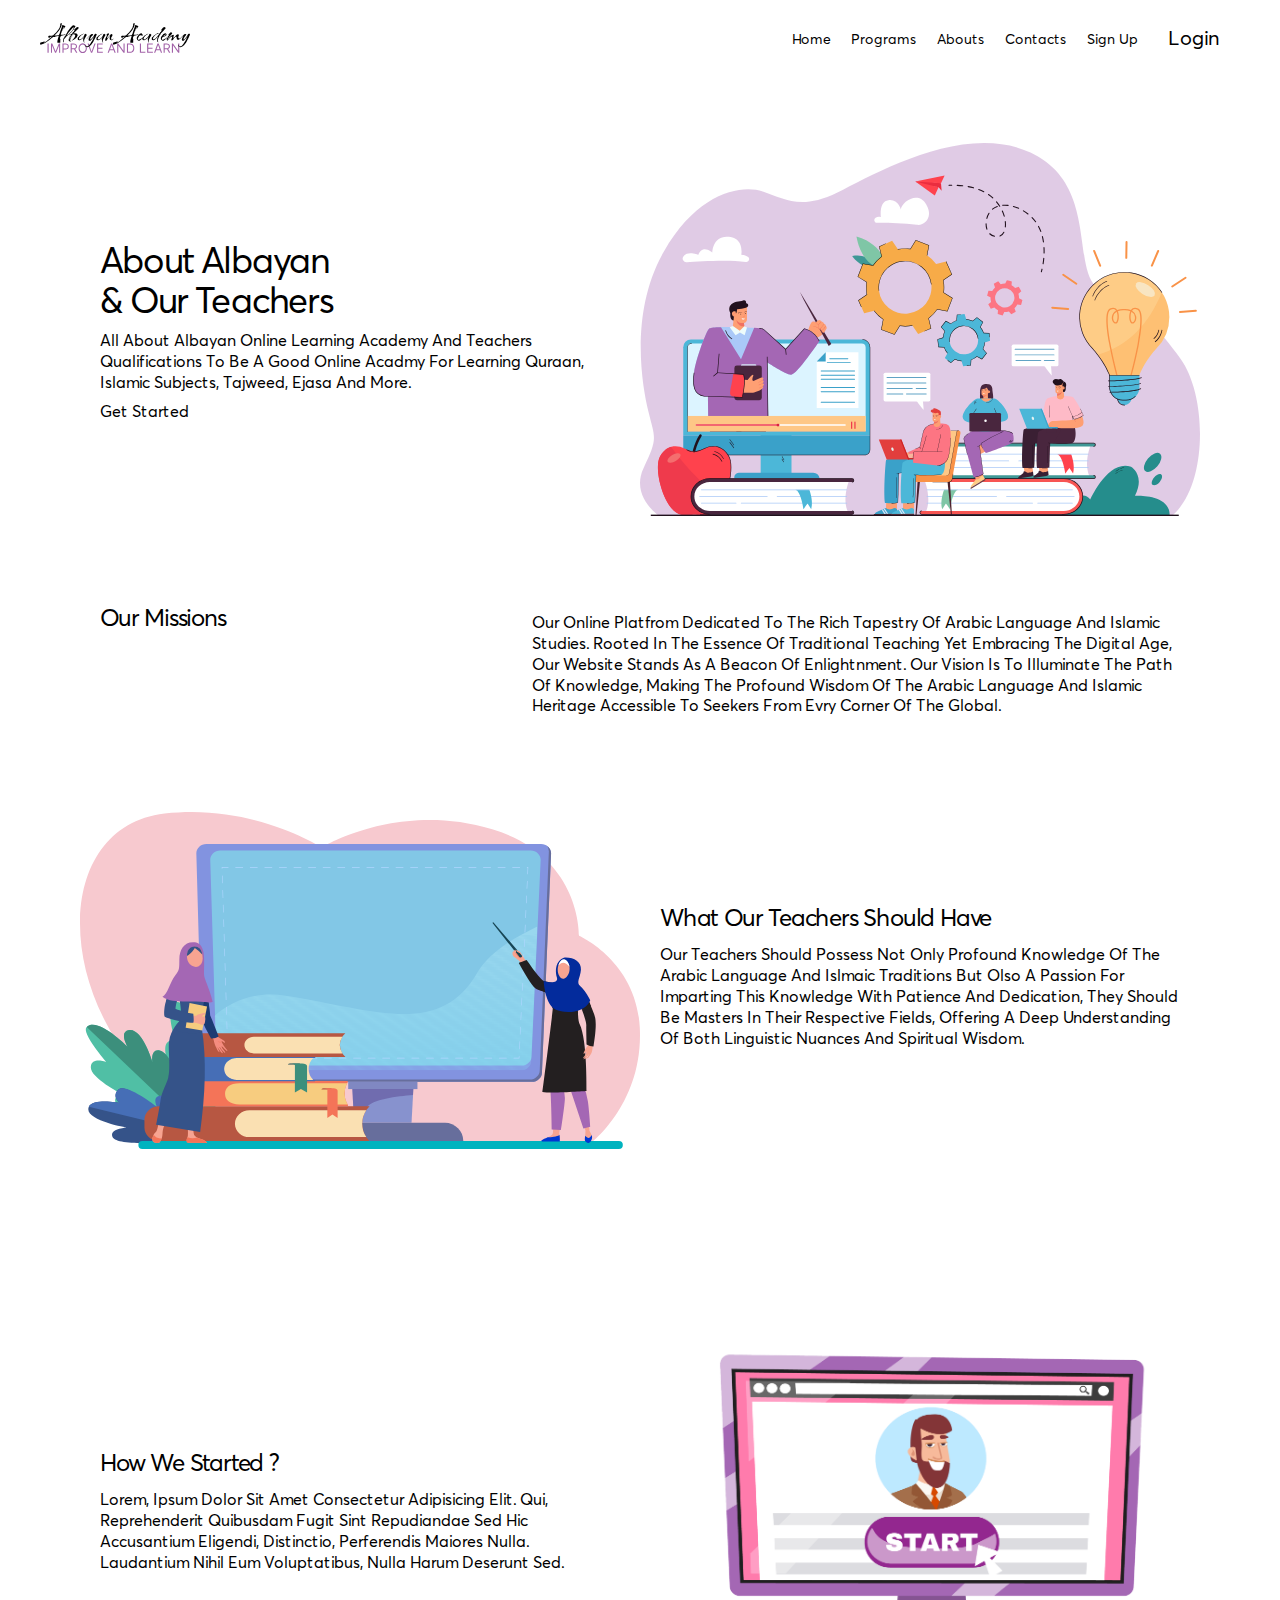
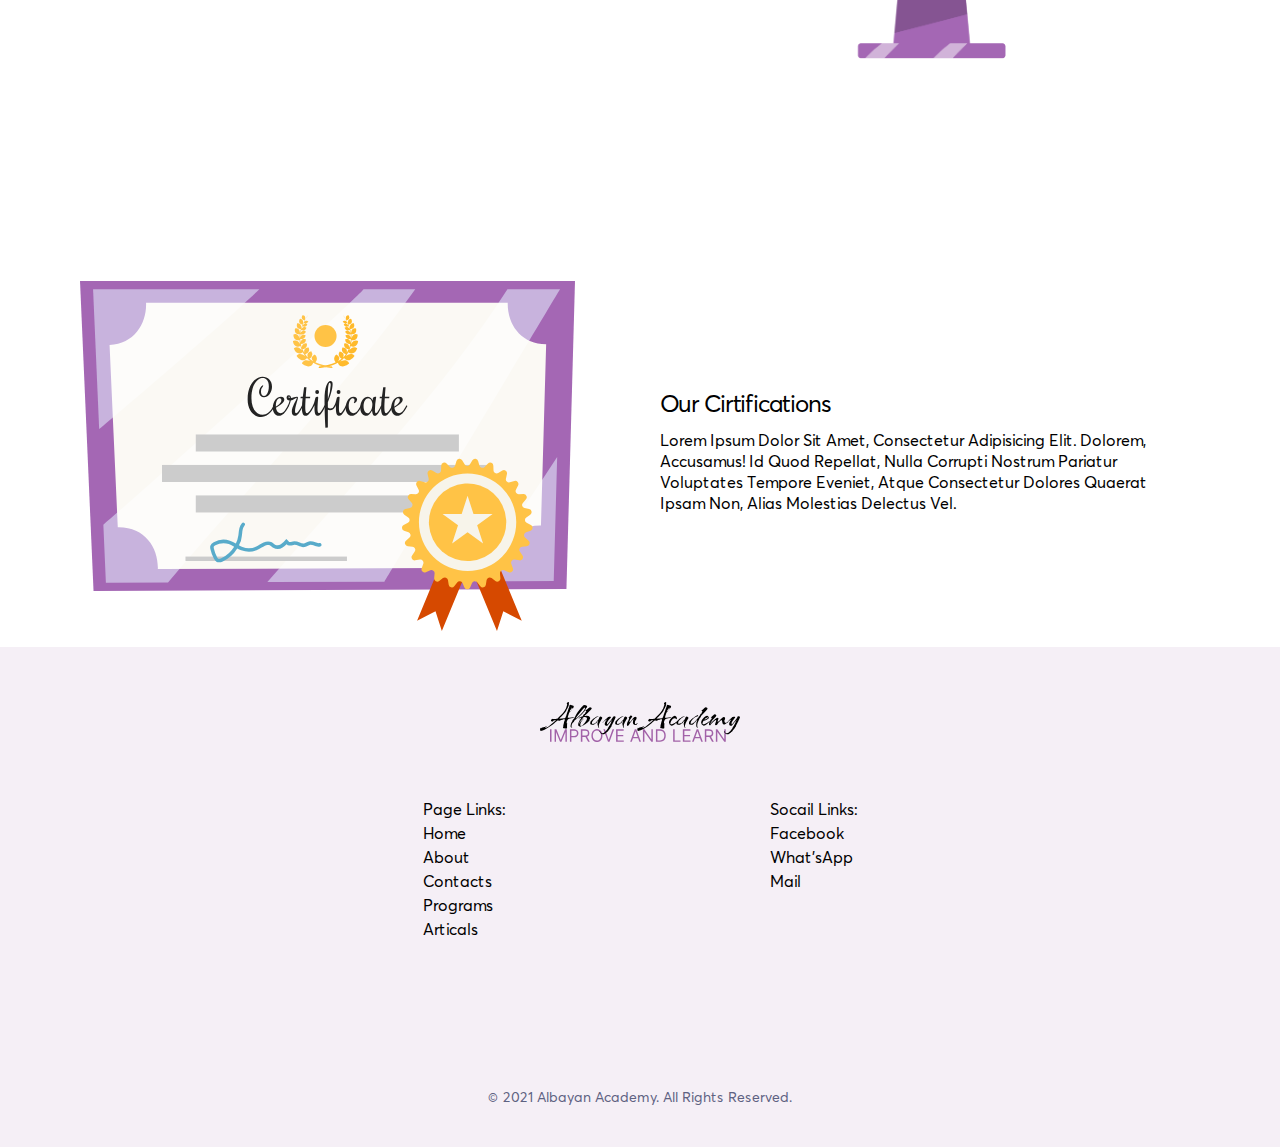
==== public/pages/about.html @ 6dbe08a5 "about page Done" ====
<!DOCTYPE html>
<html lang="en">
  <head>
    <meta charset="UTF-8" />
    <meta name="viewport" content="width=device-width, initial-scale=1.0" />
    <meta
      name="description"
      content="Albayan Academy Learning Quraan, Arabic, Tafser, Tajweed, Khatma and Ejaza"
    />
    <!-- styles -->
    <link rel="stylesheet" href="../styles/style.css" />
    <!-- styles -->
    <title>Albayan Academy | Home</title>
  </head>
  <body class="overflow-x-hidden">
    <!-- navbar -->
    <nav
      class="flex items-center justify-between px-[20px] xl:px-[40px] 2xl:px-[100px] max-h-[8.5vh] h-[8.5vh] w-full overflow-hidden"
    >
      <div class="bgeffect absolute top-0 left-0 h-screen w-full"></div>
      <a
        class="h-fit max-h-fit overflow-hidden flex justify-center items-center"
        href="./index.html"
      >
        <img
          height="100%"
          width="120px"
          class="h-[fit] w-[120px] lg:w-[150px]"
          src="../images/logo.svg"
          alt="logo"
        />
      </a>
      <ul
        class="links flex items-start justify-center flex-col pl-[20vw] fixed top-0 right-[-100%] h-screen w-full bg-white md:relative md:items-center md:flex-row md:pl-0 md:h-fit md:w-fit md:right-0"
      >
        <li class="inline-block">
          <a
            class="px-[10px] leading-8 text-xl md:text-sm md:leading-normal"
            href=" "
            >Home</a
          >
        </li>
        <li class="inline-block">
          <a
            class="px-[10px] leading-8 text-xl md:text-sm md:leading-normal"
            href="./programs./html"
            >Programs</a
          >
        </li>
        <li class="inline-block">
          <a
            class="px-[10px] leading-8 text-xl md:text-sm md:leading-normal"
            href="./about.html"
            >Abouts</a
          >
        </li>
        <li class="inline-block">
          <a
            class="px-[10px] leading-8 text-xl md:text-sm md:leading-normal"
            href="./contacts.html"
            >Contacts</a
          >
        </li>
        <li class="inline-block">
          <a
            class="px-[10px] leading-8 text-xl md:text-sm md:leading-normal"
            href="./createAccount.html"
            >Sign up</a
          >
        </li>
        <li class="mt-4 md:mt-0">
          <a
            class="py-[7px] px-[20px] text-xl md:text-sm-[var(--accent-color)] hover:text-white hover:bg-[var(--accent-color)] rounded-full transition"
            href="./login.html"
            >Login</a
          >
        </li>
      </ul>
      <div
        class="humberger h-[25px] w-[25px] select-none cursor-pointer flex items-center justify-center flex-col relative overflow-hidden before:h-[2px] before:w-[100%] before:bg-black after:h-[2px] after:w-[100%] after:bg-black before:my-[2px] after:my-[2px] md:hidden"
      ></div>
    </nav>
    <!-- navbar -->

    <!-- container -->
    <div
      class="container min-h-[calc(100vh-8.5vh)] px-[20px] xl:px-[40px] 2xl:px-[20px]"
    >
      <div
        class="section1 mt-[50px] h-fit w-full flex flex-wrap md:flex-row-reverse"
      >
        <div
          class="image h-fit w-full flex items-center justify-center md:justify-start my-4 md:w-[50%]"
        >
          <img
            height="auto"
            width="auto"
            src="../images/about.svg"
            alt="hero about"
          />
        </div>
        <div
          class="text flex items-start justify-center flex-col min-h-fit w-full py-[20px] md:p-[20px] md:w-[50%]"
        >
          <h1 class="text-[6vw] leading-none md:text-3xl xl:text-4xl">
            About Albayan <br />
            & Our Teachers
          </h1>
          <p
            class="py-[3vw] text-sm leading-[130%] md:text-md md:py-[10px] xl:text-[16px]"
          >
            All about Albayan Online Learning Academy and teachers
            qualifications to be a good online acadmy for learning Quraan,
            Islamic subjects, Tajweed, ejasa and more.
          </p>
          <a
            href="#"
            class=-[var(--accent-color)] py-[10px] px-[20px] text-[14px] rounded-full hover:text-white hover:bg-[var(--accent-color)] transition md:py-[10px] md:px-[20px] md:text-md"
            >Get started</a
          >
        </div>
      </div>
      <!-- section 1 -->

      <div
        class="section2 mt-[50px] h-fit w-full flex flex-wrap py-[20px] md:p-[20px] lg:grid lg:grid-cols-[40%,1fr]"
      >
        <h2 class="text-[4.5vw] leading-none md:text-xl xl:text-2xl">
          Our missions
        </h2>
        <p
          class="py-[3vw] text-sm leading-[130%] md:text-md md:py-[10px] xl:text-[16px]"
        >
          our online platfrom dedicated to the rich tapestry of Arabic language
          and Islamic studies. Rooted in the essence of traditional teaching yet
          embracing the digital age, our website stands as a beacon of
          enlightnment. Our vision is to illuminate the path of knowledge,
          making the profound wisdom of the Arabic language and Islamic heritage
          accessible to seekers from evry corner of the global.
        </p>
      </div>
      <!-- section2 -->

      <div
        class="section1 mt-[50px] h-fit w-full flex flex-wrap flex-col-reverse md:flex-row-reverse"
      >
        <div
          class="text flex items-start justify-center flex-col min-h-fit w-full py-[20px] md:p-[20px] md:w-[50%]"
        >
          <h1 class="text-[4.5vw] leading-none md:text-xl xl:text-2xl">
            What our teachers should have
          </h1>
          <p
            class="py-[3vw] text-sm leading-[130%] md:text-md md:py-[10px] xl:text-[16px]"
          >
            Our teachers should possess not only profound knowledge of the
            Arabic language and Islmaic traditions but olso a passion for
            imparting this knowledge with patience and dedication, They should
            be masters in their respective fields, offering a deep understanding
            of both linguistic nuances and spiritual wisdom.
          </p>
        </div>
        <div
          class="image h-fit w-full flex items-center justify-center md:justify-start my-4 md:w-[50%]"
        >
          <img
            height="auto"
            width="auto"
            src="../images/teachersboard.svg"
            alt="image"
          />
        </div>
      </div>
      <!-- section3 -->

      <div
        class="section1 mt-[50px] h-fit w-full flex flex-wrap md:flex-row-reverse"
      >
        <div
          class="image h-fit w-full flex items-center justify-center md:justify-start my-4 md:w-[50%]"
        >
          <img
            src="../images/started.svg"
            alt="image"
          />
        </div>
        <div
          class="text flex items-start justify-center flex-col min-h-fit w-full py-[20px] md:p-[20px] md:w-[50%]"
        >
          <h1 class="text-[4.5vw] leading-none md:text-xl xl:text-2xl">
            How we started ?
          </h1>
          <p
            class="py-[3vw] text-sm leading-[130%] md:text-md md:py-[10px] xl:text-[16px]"
          >
            Lorem, ipsum dolor sit amet consectetur adipisicing elit. Qui,
            reprehenderit quibusdam fugit sint repudiandae sed hic accusantium
            eligendi, distinctio, perferendis maiores nulla. Laudantium nihil
            eum voluptatibus, nulla harum deserunt sed.
          </p>
        </div>
      </div>
      <!-- section4 -->

      <div
        class="section1 mt-[50px] h-fit w-full flex flex-wrap flex-col-reverse md:flex-row-reverse"
      >
      <div
      class="text flex items-start justify-center flex-col min-h-fit w-full py-[20px] md:p-[20px] md:w-[50%]"
        >
          <h1 class="text-[4.5vw] leading-none md:text-xl xl:text-2xl">
            Our cirtifications
          </h1>
          <p
            class="py-[3vw] text-sm leading-[130%] md:text-md md:py-[10px] xl:text-[16px]"
          >
            Lorem ipsum dolor sit amet, consectetur adipisicing elit. Dolorem,
            accusamus! Id quod repellat, nulla corrupti nostrum pariatur
            voluptates tempore eveniet, atque consectetur dolores quaerat ipsam
            non, alias molestias delectus vel.
          </p>
        </div>
        <div
          class="image h-fit w-full flex items-center justify-center md:justify-start my-4 md:w-[50%]"
        >
          <img
            height="auto"
            width="auto"
            src="../images/certificate.svg"
            alt="hero about"
          />
        </div>
      </div>
      <!-- sec 6 -->
    </div>

    <footer class="footer w-full h-[500px] bg-[#f5eff6]">
      <div
        class="image h-[150px] flex items-center justify-center w-[200px] mx-[auto]"
      >
        <img height="150px" width="auto" src="../images/logo.svg" alt="logo" />
      </div>
      <div class="content h-[250px] flex">
        <ul>
          <li>Page links:</li>
          <li>Home</li>
          <li>About</li>
          <li>contacts</li>
          <li>programs</li>
          <li>Articals</li>
        </ul>
        <ul>
          <li>socail links:</li>
          <li>facebook</li>
          <li>What'sApp</li>
          <li>Mail</li>
        </ul>
      </div>
      <p
        class="text-[#5e6282] text-sm h-[100px] w-full flex items-center justify-center"
      >
        &copy; 2021 Albayan Academy. All rights reserved.
      </p>
    </footer>
    <!-- container -->

    <!-- script -->
    <script src="../js/main.js"></script>
    <!-- script -->
  </body>
</html>
---- public/styles/style.css ----
@font-face{
  font-family: "AvertaCY";

  src: url(../fonts/AvertaRegular.ttf)
}

*, ::before, ::after{
  --tw-border-spacing-x: 0;
  --tw-border-spacing-y: 0;
  --tw-translate-x: 0;
  --tw-translate-y: 0;
  --tw-rotate: 0;
  --tw-skew-x: 0;
  --tw-skew-y: 0;
  --tw-scale-x: 1;
  --tw-scale-y: 1;
  --tw-pan-x:  ;
  --tw-pan-y:  ;
  --tw-pinch-zoom:  ;
  --tw-scroll-snap-strictness: proximity;
  --tw-gradient-from-position:  ;
  --tw-gradient-via-position:  ;
  --tw-gradient-to-position:  ;
  --tw-ordinal:  ;
  --tw-slashed-zero:  ;
  --tw-numeric-figure:  ;
  --tw-numeric-spacing:  ;
  --tw-numeric-fraction:  ;
  --tw-ring-inset:  ;
  --tw-ring-offset-width: 0px;
  --tw-ring-offset-color: #fff;
  --tw-ring-color: rgb(59 130 246 / 0.5);
  --tw-ring-offset-shadow: 0 0 #0000;
  --tw-ring-shadow: 0 0 #0000;
  --tw-shadow: 0 0 #0000;
  --tw-shadow-colored: 0 0 #0000;
  --tw-blur:  ;
  --tw-brightness:  ;
  --tw-contrast:  ;
  --tw-grayscale:  ;
  --tw-hue-rotate:  ;
  --tw-invert:  ;
  --tw-saturate:  ;
  --tw-sepia:  ;
  --tw-drop-shadow:  ;
  --tw-backdrop-blur:  ;
  --tw-backdrop-brightness:  ;
  --tw-backdrop-contrast:  ;
  --tw-backdrop-grayscale:  ;
  --tw-backdrop-hue-rotate:  ;
  --tw-backdrop-invert:  ;
  --tw-backdrop-opacity:  ;
  --tw-backdrop-saturate:  ;
  --tw-backdrop-sepia:  ;
  --tw-contain-size:  ;
  --tw-contain-layout:  ;
  --tw-contain-paint:  ;
  --tw-contain-style:  
}

::backdrop{
  --tw-border-spacing-x: 0;
  --tw-border-spacing-y: 0;
  --tw-translate-x: 0;
  --tw-translate-y: 0;
  --tw-rotate: 0;
  --tw-skew-x: 0;
  --tw-skew-y: 0;
  --tw-scale-x: 1;
  --tw-scale-y: 1;
  --tw-pan-x:  ;
  --tw-pan-y:  ;
  --tw-pinch-zoom:  ;
  --tw-scroll-snap-strictness: proximity;
  --tw-gradient-from-position:  ;
  --tw-gradient-via-position:  ;
  --tw-gradient-to-position:  ;
  --tw-ordinal:  ;
  --tw-slashed-zero:  ;
  --tw-numeric-figure:  ;
  --tw-numeric-spacing:  ;
  --tw-numeric-fraction:  ;
  --tw-ring-inset:  ;
  --tw-ring-offset-width: 0px;
  --tw-ring-offset-color: #fff;
  --tw-ring-color: rgb(59 130 246 / 0.5);
  --tw-ring-offset-shadow: 0 0 #0000;
  --tw-ring-shadow: 0 0 #0000;
  --tw-shadow: 0 0 #0000;
  --tw-shadow-colored: 0 0 #0000;
  --tw-blur:  ;
  --tw-brightness:  ;
  --tw-contrast:  ;
  --tw-grayscale:  ;
  --tw-hue-rotate:  ;
  --tw-invert:  ;
  --tw-saturate:  ;
  --tw-sepia:  ;
  --tw-drop-shadow:  ;
  --tw-backdrop-blur:  ;
  --tw-backdrop-brightness:  ;
  --tw-backdrop-contrast:  ;
  --tw-backdrop-grayscale:  ;
  --tw-backdrop-hue-rotate:  ;
  --tw-backdrop-invert:  ;
  --tw-backdrop-opacity:  ;
  --tw-backdrop-saturate:  ;
  --tw-backdrop-sepia:  ;
  --tw-contain-size:  ;
  --tw-contain-layout:  ;
  --tw-contain-paint:  ;
  --tw-contain-style:  
}

/*
! tailwindcss v3.4.17 | MIT License | https://tailwindcss.com
*/

/*
1. Prevent padding and border from affecting element width. (https://github.com/mozdevs/cssremedy/issues/4)
2. Allow adding a border to an element by just adding a border-width. (https://github.com/tailwindcss/tailwindcss/pull/116)
*/

*,
::before,
::after {
  box-sizing: border-box;
  /* 1 */
  border-width: 0;
  /* 2 */
  border-style: solid;
  /* 2 */
  border-color: #e5e7eb;
  /* 2 */
}

::before,
::after {
  --tw-content: '';
}

/*
1. Use a consistent sensible line-height in all browsers.
2. Prevent adjustments of font size after orientation changes in iOS.
3. Use a more readable tab size.
4. Use the user's configured `sans` font-family by default.
5. Use the user's configured `sans` font-feature-settings by default.
6. Use the user's configured `sans` font-variation-settings by default.
7. Disable tap highlights on iOS
*/

html,
:host {
  line-height: 1.5;
  /* 1 */
  -webkit-text-size-adjust: 100%;
  /* 2 */
  -moz-tab-size: 4;
  /* 3 */
  -o-tab-size: 4;
     tab-size: 4;
  /* 3 */
  font-family: ui-sans-serif, system-ui, sans-serif, "Apple Color Emoji", "Segoe UI Emoji", "Segoe UI Symbol", "Noto Color Emoji";
  /* 4 */
  font-feature-settings: normal;
  /* 5 */
  font-variation-settings: normal;
  /* 6 */
  -webkit-tap-highlight-color: transparent;
  /* 7 */
}

/*
1. Remove the margin in all browsers.
2. Inherit line-height from `html` so users can set them as a class directly on the `html` element.
*/

body {
  margin: 0;
  /* 1 */
  line-height: inherit;
  /* 2 */
}

/*
1. Add the correct height in Firefox.
2. Correct the inheritance of border color in Firefox. (https://bugzilla.mozilla.org/show_bug.cgi?id=190655)
3. Ensure horizontal rules are visible by default.
*/

hr {
  height: 0;
  /* 1 */
  color: inherit;
  /* 2 */
  border-top-width: 1px;
  /* 3 */
}

/*
Add the correct text decoration in Chrome, Edge, and Safari.
*/

abbr:where([title]) {
  -webkit-text-decoration: underline dotted;
          text-decoration: underline dotted;
}

/*
Remove the default font size and weight for headings.
*/

h1,
h2,
h3,
h4,
h5,
h6 {
  font-size: inherit;
  font-weight: inherit;
}

/*
Reset links to optimize for opt-in styling instead of opt-out.
*/

a {
  color: inherit;
  text-decoration: inherit;
}

/*
Add the correct font weight in Edge and Safari.
*/

b,
strong {
  font-weight: bolder;
}

/*
1. Use the user's configured `mono` font-family by default.
2. Use the user's configured `mono` font-feature-settings by default.
3. Use the user's configured `mono` font-variation-settings by default.
4. Correct the odd `em` font sizing in all browsers.
*/

code,
kbd,
samp,
pre {
  font-family: ui-monospace, SFMono-Regular, Menlo, Monaco, Consolas, "Liberation Mono", "Courier New", monospace;
  /* 1 */
  font-feature-settings: normal;
  /* 2 */
  font-variation-settings: normal;
  /* 3 */
  font-size: 1em;
  /* 4 */
}

/*
Add the correct font size in all browsers.
*/

small {
  font-size: 80%;
}

/*
Prevent `sub` and `sup` elements from affecting the line height in all browsers.
*/

sub,
sup {
  font-size: 75%;
  line-height: 0;
  position: relative;
  vertical-align: baseline;
}

sub {
  bottom: -0.25em;
}

sup {
  top: -0.5em;
}

/*
1. Remove text indentation from table contents in Chrome and Safari. (https://bugs.chromium.org/p/chromium/issues/detail?id=999088, https://bugs.webkit.org/show_bug.cgi?id=201297)
2. Correct table border color inheritance in all Chrome and Safari. (https://bugs.chromium.org/p/chromium/issues/detail?id=935729, https://bugs.webkit.org/show_bug.cgi?id=195016)
3. Remove gaps between table borders by default.
*/

table {
  text-indent: 0;
  /* 1 */
  border-color: inherit;
  /* 2 */
  border-collapse: collapse;
  /* 3 */
}

/*
1. Change the font styles in all browsers.
2. Remove the margin in Firefox and Safari.
3. Remove default padding in all browsers.
*/

button,
input,
optgroup,
select,
textarea {
  font-family: inherit;
  /* 1 */
  font-feature-settings: inherit;
  /* 1 */
  font-variation-settings: inherit;
  /* 1 */
  font-size: 100%;
  /* 1 */
  font-weight: inherit;
  /* 1 */
  line-height: inherit;
  /* 1 */
  letter-spacing: inherit;
  /* 1 */
  color: inherit;
  /* 1 */
  margin: 0;
  /* 2 */
  padding: 0;
  /* 3 */
}

/*
Remove the inheritance of text transform in Edge and Firefox.
*/

button,
select {
  text-transform: none;
}

/*
1. Correct the inability to style clickable types in iOS and Safari.
2. Remove default button styles.
*/

button,
input:where([type='button']),
input:where([type='reset']),
input:where([type='submit']) {
  -webkit-appearance: button;
  /* 1 */
  background-color: transparent;
  /* 2 */
  background-image: none;
  /* 2 */
}

/*
Use the modern Firefox focus style for all focusable elements.
*/

:-moz-focusring {
  outline: auto;
}

/*
Remove the additional `:invalid` styles in Firefox. (https://github.com/mozilla/gecko-dev/blob/2f9eacd9d3d995c937b4251a5557d95d494c9be1/layout/style/res/forms.css#L728-L737)
*/

:-moz-ui-invalid {
  box-shadow: none;
}

/*
Add the correct vertical alignment in Chrome and Firefox.
*/

progress {
  vertical-align: baseline;
}

/*
Correct the cursor style of increment and decrement buttons in Safari.
*/

::-webkit-inner-spin-button,
::-webkit-outer-spin-button {
  height: auto;
}

/*
1. Correct the odd appearance in Chrome and Safari.
2. Correct the outline style in Safari.
*/

[type='search'] {
  -webkit-appearance: textfield;
  /* 1 */
  outline-offset: -2px;
  /* 2 */
}

/*
Remove the inner padding in Chrome and Safari on macOS.
*/

::-webkit-search-decoration {
  -webkit-appearance: none;
}

/*
1. Correct the inability to style clickable types in iOS and Safari.
2. Change font properties to `inherit` in Safari.
*/

::-webkit-file-upload-button {
  -webkit-appearance: button;
  /* 1 */
  font: inherit;
  /* 2 */
}

/*
Add the correct display in Chrome and Safari.
*/

summary {
  display: list-item;
}

/*
Removes the default spacing and border for appropriate elements.
*/

blockquote,
dl,
dd,
h1,
h2,
h3,
h4,
h5,
h6,
hr,
figure,
p,
pre {
  margin: 0;
}

fieldset {
  margin: 0;
  padding: 0;
}

legend {
  padding: 0;
}

ol,
ul,
menu {
  list-style: none;
  margin: 0;
  padding: 0;
}

/*
Reset default styling for dialogs.
*/

dialog {
  padding: 0;
}

/*
Prevent resizing textareas horizontally by default.
*/

textarea {
  resize: vertical;
}

/*
1. Reset the default placeholder opacity in Firefox. (https://github.com/tailwindlabs/tailwindcss/issues/3300)
2. Set the default placeholder color to the user's configured gray 400 color.
*/

input::-moz-placeholder, textarea::-moz-placeholder {
  opacity: 1;
  /* 1 */
  color: #9ca3af;
  /* 2 */
}

input::placeholder,
textarea::placeholder {
  opacity: 1;
  /* 1 */
  color: #9ca3af;
  /* 2 */
}

/*
Set the default cursor for buttons.
*/

button,
[role="button"] {
  cursor: pointer;
}

/*
Make sure disabled buttons don't get the pointer cursor.
*/

:disabled {
  cursor: default;
}

/*
1. Make replaced elements `display: block` by default. (https://github.com/mozdevs/cssremedy/issues/14)
2. Add `vertical-align: middle` to align replaced elements more sensibly by default. (https://github.com/jensimmons/cssremedy/issues/14#issuecomment-634934210)
   This can trigger a poorly considered lint error in some tools but is included by design.
*/

img,
svg,
video,
canvas,
audio,
iframe,
embed,
object {
  display: block;
  /* 1 */
  vertical-align: middle;
  /* 2 */
}

/*
Constrain images and videos to the parent width and preserve their intrinsic aspect ratio. (https://github.com/mozdevs/cssremedy/issues/14)
*/

img,
video {
  max-width: 100%;
  height: auto;
}

/* Make elements with the HTML hidden attribute stay hidden by default */

[hidden]:where(:not([hidden="until-found"])) {
  display: none;
}

.container{
  width: 100%;
  margin-right: auto;
  margin-left: auto;
  padding-right: 20px;
  padding-left: 20px
}

@media (min-width: 100%){
  .container{
    max-width: 100%
  }
}

@media (min-width: 640px){
  .container{
    max-width: 640px
  }
}

@media (min-width: 768px){
  .container{
    max-width: 768px
  }
}

@media (min-width: 1024px){
  .container{
    max-width: 1024px
  }
}

@media (min-width: 1200px){
  .container{
    max-width: 1200px
  }
}

@media (min-width: 1300px){
  .container{
    max-width: 1300px
  }
}

.fixed{
  position: fixed
}

.absolute{
  position: absolute
}

.relative{
  position: relative
}

.left-0{
  left: 0px
}

.right-\[-100\%\]{
  right: -100%
}

.right-\[5px\]{
  right: 5px
}

.top-0{
  top: 0px
}

.z-10{
  z-index: 10
}

.m-\[10px\]{
  margin: 10px
}

.mx-\[auto\]{
  margin-left: auto;
  margin-right: auto
}

.my-4{
  margin-top: 1rem;
  margin-bottom: 1rem
}

.my-\[10px\]{
  margin-top: 10px;
  margin-bottom: 10px
}

.my-\[50px\]{
  margin-top: 50px;
  margin-bottom: 50px
}

.mt-4{
  margin-top: 1rem
}

.mt-\[50px\]{
  margin-top: 50px
}

.inline-block{
  display: inline-block
}

.flex{
  display: flex
}

.grid{
  display: grid
}

.h-\[100px\]{
  height: 100px
}

.h-\[150px\]{
  height: 150px
}

.h-\[180px\]{
  height: 180px
}

.h-\[250px\]{
  height: 250px
}

.h-\[25px\]{
  height: 25px
}

.h-\[300px\]{
  height: 300px
}

.h-\[35px\]{
  height: 35px
}

.h-\[400px\]{
  height: 400px
}

.h-\[40px\]{
  height: 40px
}

.h-\[500px\]{
  height: 500px
}

.h-\[70px\]{
  height: 70px
}

.h-\[8\.5vh\]{
  height: 8.5vh
}

.h-\[80px\]{
  height: 80px
}

.h-\[fit\]{
  height: fit
}

.h-fit{
  height: -moz-fit-content;
  height: fit-content
}

.h-full{
  height: 100%
}

.h-screen{
  height: 100vh
}

.max-h-\[8\.5vh\]{
  max-height: 8.5vh
}

.max-h-fit{
  max-height: -moz-fit-content;
  max-height: fit-content
}

.min-h-\[260px\]{
  min-height: 260px
}

.min-h-\[70px\]{
  min-height: 70px
}

.min-h-\[calc\(100vh-8\.5vh\)\]{
  min-height: calc(100vh - 8.5vh)
}

.min-h-fit{
  min-height: -moz-fit-content;
  min-height: fit-content
}

.w-\[120px\]{
  width: 120px
}

.w-\[200px\]{
  width: 200px
}

.w-\[250px\]{
  width: 250px
}

.w-\[25px\]{
  width: 25px
}

.w-full{
  width: 100%
}

.cursor-pointer{
  cursor: pointer
}

.select-none{
  -webkit-user-select: none;
     -moz-user-select: none;
          user-select: none
}

.grid-cols-\[1fr\]{
  grid-template-columns: 1fr
}

.flex-col{
  flex-direction: column
}

.flex-col-reverse{
  flex-direction: column-reverse
}

.flex-wrap{
  flex-wrap: wrap
}

.items-start{
  align-items: flex-start
}

.items-center{
  align-items: center
}

.justify-start{
  justify-content: flex-start
}

.justify-center{
  justify-content: center
}

.justify-between{
  justify-content: space-between
}

.gap-\[10px\]{
  gap: 10px
}

.overflow-hidden{
  overflow: hidden
}

.overflow-x-hidden{
  overflow-x: hidden
}

.rounded-2xl{
  border-radius: 1rem
}

.rounded-full{
  border-radius: 9999px
}

.rounded-lg{
  border-radius: 0.5rem
}

.rounded-md{
  border-radius: 0.375rem
}

.rounded-tl-\[100px\]{
  border-top-left-radius: 100px
}

.border{
  border-width: 1px
}

.border-0{
  border-width: 0px
}

.border-b-\[1px\]{
  border-bottom-width: 1px
}

.border-\[\#5e6282\]{
  --tw-border-opacity: 1;
  border-color: rgb(94 98 130 / var(--tw-border-opacity, 1))
}

.border-\[var\(--accent-color\)\]{
  border-color: var(--accent-color)
}

.border-b-\[\#5e6282\]{
  --tw-border-opacity: 1;
  border-bottom-color: rgb(94 98 130 / var(--tw-border-opacity, 1))
}

.bg-\[\#5e6282\]{
  --tw-bg-opacity: 1;
  background-color: rgb(94 98 130 / var(--tw-bg-opacity, 1))
}

.bg-\[\#f5eff6\]{
  --tw-bg-opacity: 1;
  background-color: rgb(245 239 246 / var(--tw-bg-opacity, 1))
}

.bg-transparent{
  background-color: transparent
}

.bg-white{
  --tw-bg-opacity: 1;
  background-color: rgb(255 255 255 / var(--tw-bg-opacity, 1))
}

.object-cover{
  -o-object-fit: cover;
     object-fit: cover
}

.object-top{
  -o-object-position: top;
     object-position: top
}

.p-\[10px\]{
  padding: 10px
}

.px-\[10px\]{
  padding-left: 10px;
  padding-right: 10px
}

.px-\[20px\]{
  padding-left: 20px;
  padding-right: 20px
}

.py-\[10px\]{
  padding-top: 10px;
  padding-bottom: 10px
}

.py-\[20px\]{
  padding-top: 20px;
  padding-bottom: 20px
}

.py-\[2px\]{
  padding-top: 2px;
  padding-bottom: 2px
}

.py-\[3vw\]{
  padding-top: 3vw;
  padding-bottom: 3vw
}

.py-\[50px\]{
  padding-top: 50px;
  padding-bottom: 50px
}

.py-\[7px\]{
  padding-top: 7px;
  padding-bottom: 7px
}

.pb-\[5px\]{
  padding-bottom: 5px
}

.pl-\[20vw\]{
  padding-left: 20vw
}

.text-center{
  text-align: center
}

.text-\[14px\]{
  font-size: 14px
}

.text-\[4\.5vw\]{
  font-size: 4.5vw
}

.text-\[6vw\]{
  font-size: 6vw
}

.text-sm{
  font-size: 0.875rem;
  line-height: 1.25rem
}

.text-xl{
  font-size: 1.25rem;
  line-height: 1.75rem
}

.lowercase{
  text-transform: lowercase
}

.capitalize{
  text-transform: capitalize
}

.leading-8{
  line-height: 2rem
}

.leading-\[130\%\]{
  line-height: 130%
}

.leading-none{
  line-height: 1
}

.text-\[\#5e6282\]{
  --tw-text-opacity: 1;
  color: rgb(94 98 130 / var(--tw-text-opacity, 1))
}

.text-white{
  --tw-text-opacity: 1;
  color: rgb(255 255 255 / var(--tw-text-opacity, 1))
}

.shadow-lg{
  --tw-shadow: 0 10px 15px -3px rgb(0 0 0 / 0.1), 0 4px 6px -4px rgb(0 0 0 / 0.1);
  --tw-shadow-colored: 0 10px 15px -3px var(--tw-shadow-color), 0 4px 6px -4px var(--tw-shadow-color);
  box-shadow: var(--tw-ring-offset-shadow, 0 0 #0000), var(--tw-ring-shadow, 0 0 #0000), var(--tw-shadow)
}

.outline-none{
  outline: 2px solid transparent;
  outline-offset: 2px
}

.transition{
  transition-property: color, background-color, border-color, text-decoration-color, fill, stroke, opacity, box-shadow, transform, filter, -webkit-backdrop-filter;
  transition-property: color, background-color, border-color, text-decoration-color, fill, stroke, opacity, box-shadow, transform, filter, backdrop-filter;
  transition-property: color, background-color, border-color, text-decoration-color, fill, stroke, opacity, box-shadow, transform, filter, backdrop-filter, -webkit-backdrop-filter;
  transition-timing-function: cubic-bezier(0.4, 0, 0.2, 1);
  transition-duration: 150ms
}

/* base */

* {
  padding: 0;
  margin: 0;
  box-sizing: border-box;
  list-style: none;
  text-decoration: none;
  text-transform: capitalize;
  font-family: "AvertaCY";
}

:root {
  --background-color: #ffffff;
  --text-color: #000000;
  --accent-color: #a262a8;
}

h1,
h2,
h3,
h4,
h5,
h6,
p,
b,
a {
  width: -moz-fit-content;
  width: fit-content;
  height: -moz-fit-content;
  height: fit-content;
  letter-spacing: -0.05em;
  line-height: 100%;
}

p,
b,
a {
  letter-spacing: 0em;
}

/* base */

.humberger::before,
.humberger::after {
  transition: 0.5s ease;
}

.humberger.active::before,
.humberger.active::after {
  margin: 0;
  position: absolute;
  rotate: 45deg;
  transition: 0.5s ease;
}

.humberger.active::after {
  rotate: -45deg;
}

.links {
  transition: 1s cubic-bezier(0.075, 0.82, 0.165, 1);
}

.links.active {
  right: 0;
  transition: 1s cubic-bezier(0.075, 0.82, 0.165, 1);
}

.bgeffect {
  pointer-events: none;
  background: #0000;
  transition: 1s right cubic-bezier(0.075, 0.82, 0.165, 1);
}

.bgeffect.active {
  pointer-events: unset;
  background: #00000041;
  transition: 1s right cubic-bezier(0.075, 0.82, 0.165, 1);
}

.section6 .content{
  position: relative;
}

.section6 .content::before{
  content: url("../images/before&after.svg");
  position: absolute;
  top: -100px;
  right: 50px;
  height: 100px;
  width: auto;
  opacity: 0.2;
}

.section6 .content::after{
  content: url("../images/before&after.svg");
  position: absolute;
  bottom: -100px;
  left: 50px;
  height: 100px;
  width: auto;
  transform: rotateZ(180deg);
  opacity: 0.2;
}

footer .content{
  margin: 0 auto;
}

footer .content ul{
  margin: 0 auto;
}

@media screen and (min-width: 532px) {
  footer .content{
    width: 700px;
  }
}

@media screen and (min-width: 768px) {
  .bgeffect.active {
    pointer-events: none;
    background: #0000;
    transition: 1s right cubic-bezier(0.075, 0.82, 0.165, 1);
  }
}

.before\:my-\[2px\]::before{
  content: var(--tw-content);
  margin-top: 2px;
  margin-bottom: 2px
}

.before\:hidden::before{
  content: var(--tw-content);
  display: none
}

.before\:h-\[2px\]::before{
  content: var(--tw-content);
  height: 2px
}

.before\:w-\[100\%\]::before{
  content: var(--tw-content);
  width: 100%
}

.before\:bg-black::before{
  content: var(--tw-content);
  --tw-bg-opacity: 1;
  background-color: rgb(0 0 0 / var(--tw-bg-opacity, 1))
}

.after\:my-\[2px\]::after{
  content: var(--tw-content);
  margin-top: 2px;
  margin-bottom: 2px
}

.after\:hidden::after{
  content: var(--tw-content);
  display: none
}

.after\:h-\[2px\]::after{
  content: var(--tw-content);
  height: 2px
}

.after\:w-\[100\%\]::after{
  content: var(--tw-content);
  width: 100%
}

.after\:bg-black::after{
  content: var(--tw-content);
  --tw-bg-opacity: 1;
  background-color: rgb(0 0 0 / var(--tw-bg-opacity, 1))
}

.hover\:bg-\[var\(--accent-color\)\]:hover{
  background-color: var(--accent-color)
}

.hover\:text-white:hover{
  --tw-text-opacity: 1;
  color: rgb(255 255 255 / var(--tw-text-opacity, 1))
}

@media (min-width: 640px){
  .sm\:right-0{
    right: 0px
  }

  .sm\:grid{
    display: grid
  }

  .sm\:h-\[500px\]{
    height: 500px
  }

  .sm\:h-full{
    height: 100%
  }

  .sm\:min-h-\[180px\]{
    min-height: 180px
  }

  .sm\:w-\[300px\]{
    width: 300px
  }

  .sm\:w-\[540px\]{
    width: 540px
  }

  .sm\:grid-cols-\[140px\2c 1fr\]{
    grid-template-columns: 140px 1fr
  }

  .sm\:grid-cols-\[1fr\2c 1fr\]{
    grid-template-columns: 1fr 1fr
  }

  .sm\:justify-start{
    justify-content: flex-start
  }

  .sm\:bg-\[\#f5eff6\]{
    --tw-bg-opacity: 1;
    background-color: rgb(245 239 246 / var(--tw-bg-opacity, 1))
  }

  .sm\:p-\[20px\]{
    padding: 20px
  }

  .sm\:px-0{
    padding-left: 0px;
    padding-right: 0px
  }

  .sm\:py-\[10px\]{
    padding-top: 10px;
    padding-bottom: 10px
  }

  .sm\:before\:flex::before{
    content: var(--tw-content);
    display: flex
  }

  .sm\:after\:flex::after{
    content: var(--tw-content);
    display: flex
  }
}

@media (min-width: 768px){
  .md\:relative{
    position: relative
  }

  .md\:right-0{
    right: 0px
  }

  .md\:mt-0{
    margin-top: 0px
  }

  .md\:hidden{
    display: none
  }

  .md\:h-\[70px\]{
    height: 70px
  }

  .md\:h-fit{
    height: -moz-fit-content;
    height: fit-content
  }

  .md\:w-\[40\%\]{
    width: 40%
  }

  .md\:w-\[60\%\]{
    width: 60%
  }

  .md\:w-\[600px\]{
    width: 600px
  }

  .md\:w-\[70px\]{
    width: 70px
  }

  .md\:w-fit{
    width: -moz-fit-content;
    width: fit-content
  }

  .md\:w-\[50\%\]{
    width: 50%
  }

  .md\:flex-row{
    flex-direction: row
  }

  .md\:flex-row-reverse{
    flex-direction: row-reverse
  }

  .md\:items-center{
    align-items: center
  }

  .md\:justify-start{
    justify-content: flex-start
  }

  .md\:p-\[20px\]{
    padding: 20px
  }

  .md\:px-\[20px\]{
    padding-left: 20px;
    padding-right: 20px
  }

  .md\:py-\[10px\]{
    padding-top: 10px;
    padding-bottom: 10px
  }

  .md\:pl-0{
    padding-left: 0px
  }

  .md\:text-3xl{
    font-size: 1.875rem;
    line-height: 2.25rem
  }

  .md\:text-sm{
    font-size: 0.875rem;
    line-height: 1.25rem
  }

  .md\:text-xl{
    font-size: 1.25rem;
    line-height: 1.75rem
  }

  .md\:leading-normal{
    line-height: 1.5
  }
}

@media (min-width: 1024px){
  .lg\:flex{
    display: flex
  }

  .lg\:grid{
    display: grid
  }

  .lg\:w-\[150px\]{
    width: 150px
  }

  .lg\:w-\[845px\]{
    width: 845px
  }

  .lg\:grid-cols-\[1fr\2c 1fr\2c 1fr\]{
    grid-template-columns: 1fr 1fr 1fr
  }

  .lg\:grid-cols-\[1fr\2c 1fr\]{
    grid-template-columns: 1fr 1fr
  }

  .lg\:grid-cols-\[40\%\2c 1fr\]{
    grid-template-columns: 40% 1fr
  }

  .lg\:flex-col{
    flex-direction: column
  }

  .lg\:text-xl{
    font-size: 1.25rem;
    line-height: 1.75rem
  }
}

@media (min-width: 1280px){
  .xl\:w-full{
    width: 100%
  }

  .xl\:grid-cols-\[1fr\2c 1fr\2c 1fr\2c 1fr\]{
    grid-template-columns: 1fr 1fr 1fr 1fr
  }

  .xl\:px-\[40px\]{
    padding-left: 40px;
    padding-right: 40px
  }

  .xl\:text-2xl{
    font-size: 1.5rem;
    line-height: 2rem
  }

  .xl\:text-4xl{
    font-size: 2.25rem;
    line-height: 2.5rem
  }

  .xl\:text-\[16px\]{
    font-size: 16px
  }
}

@media (min-width: 1564px){
  .\32xl\:px-\[100px\]{
    padding-left: 100px;
    padding-right: 100px
  }

  .\32xl\:px-\[20px\]{
    padding-left: 20px;
    padding-right: 20px
  }
}
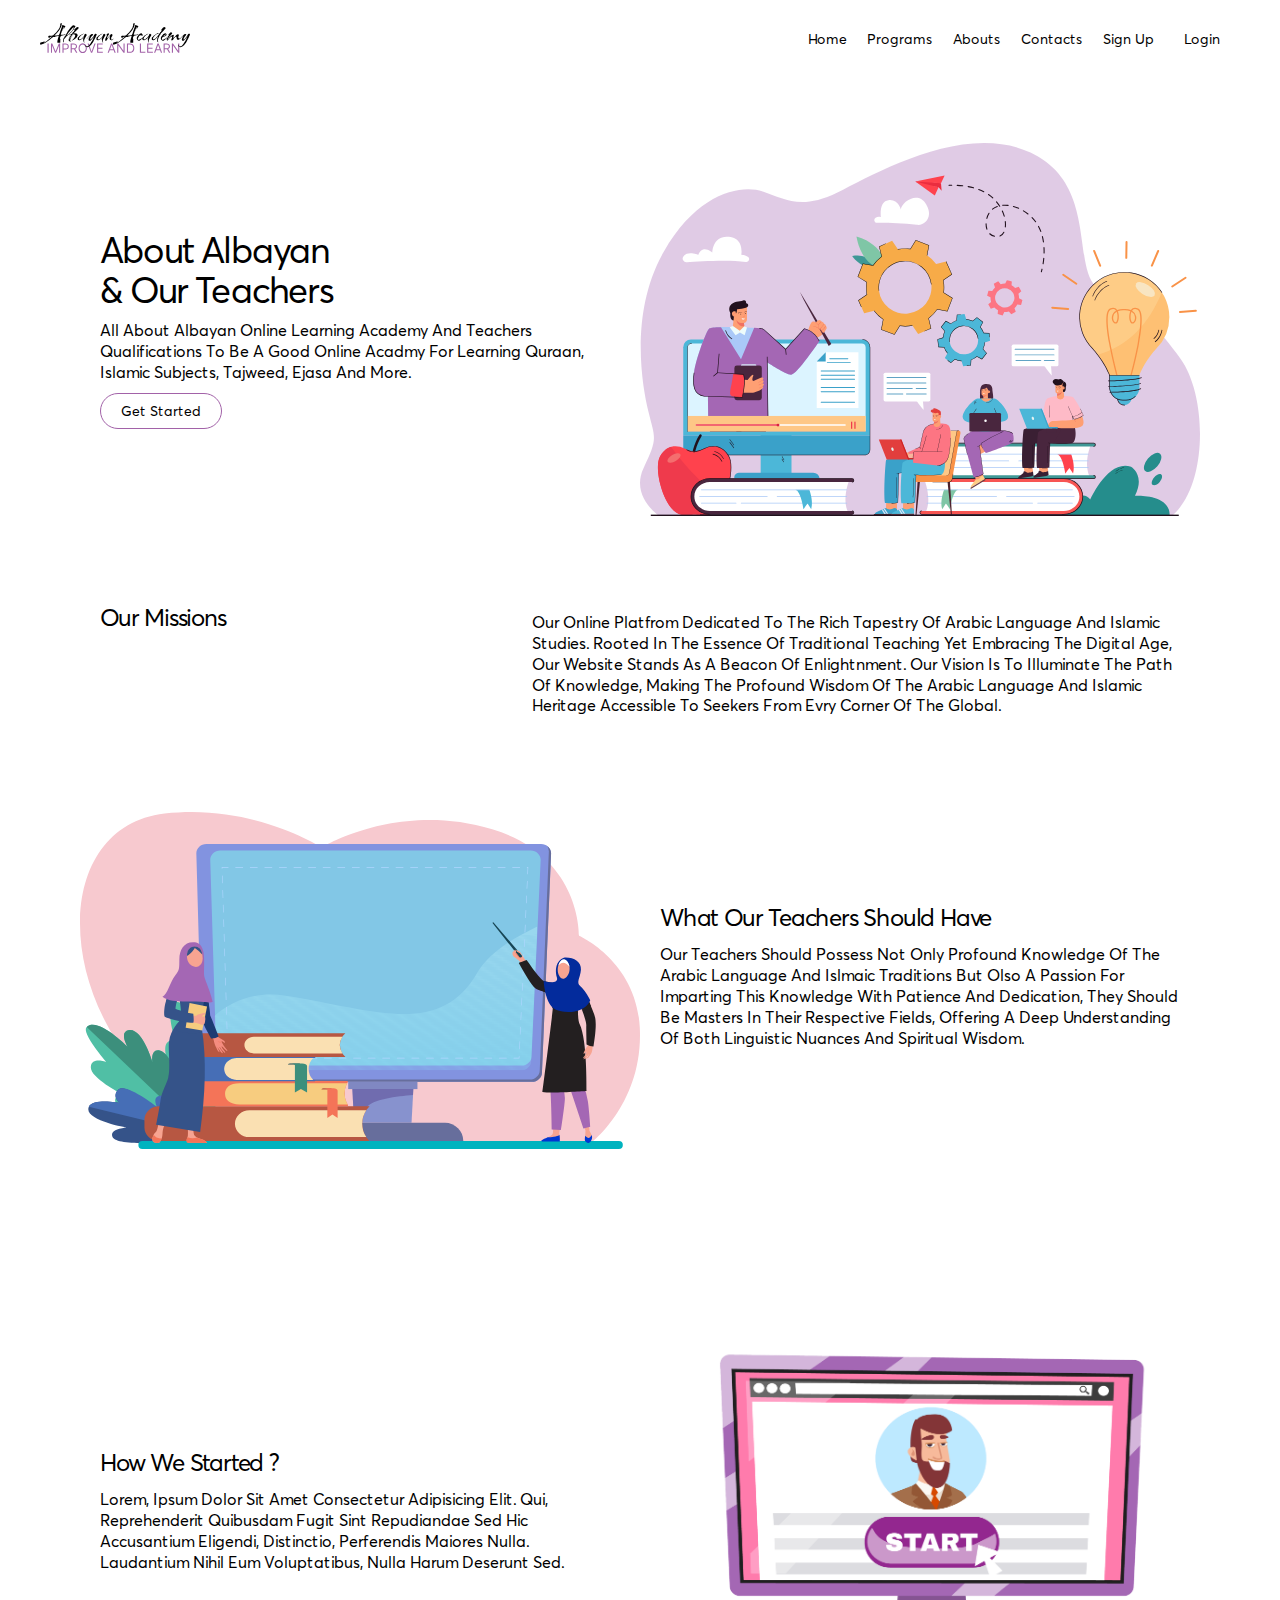
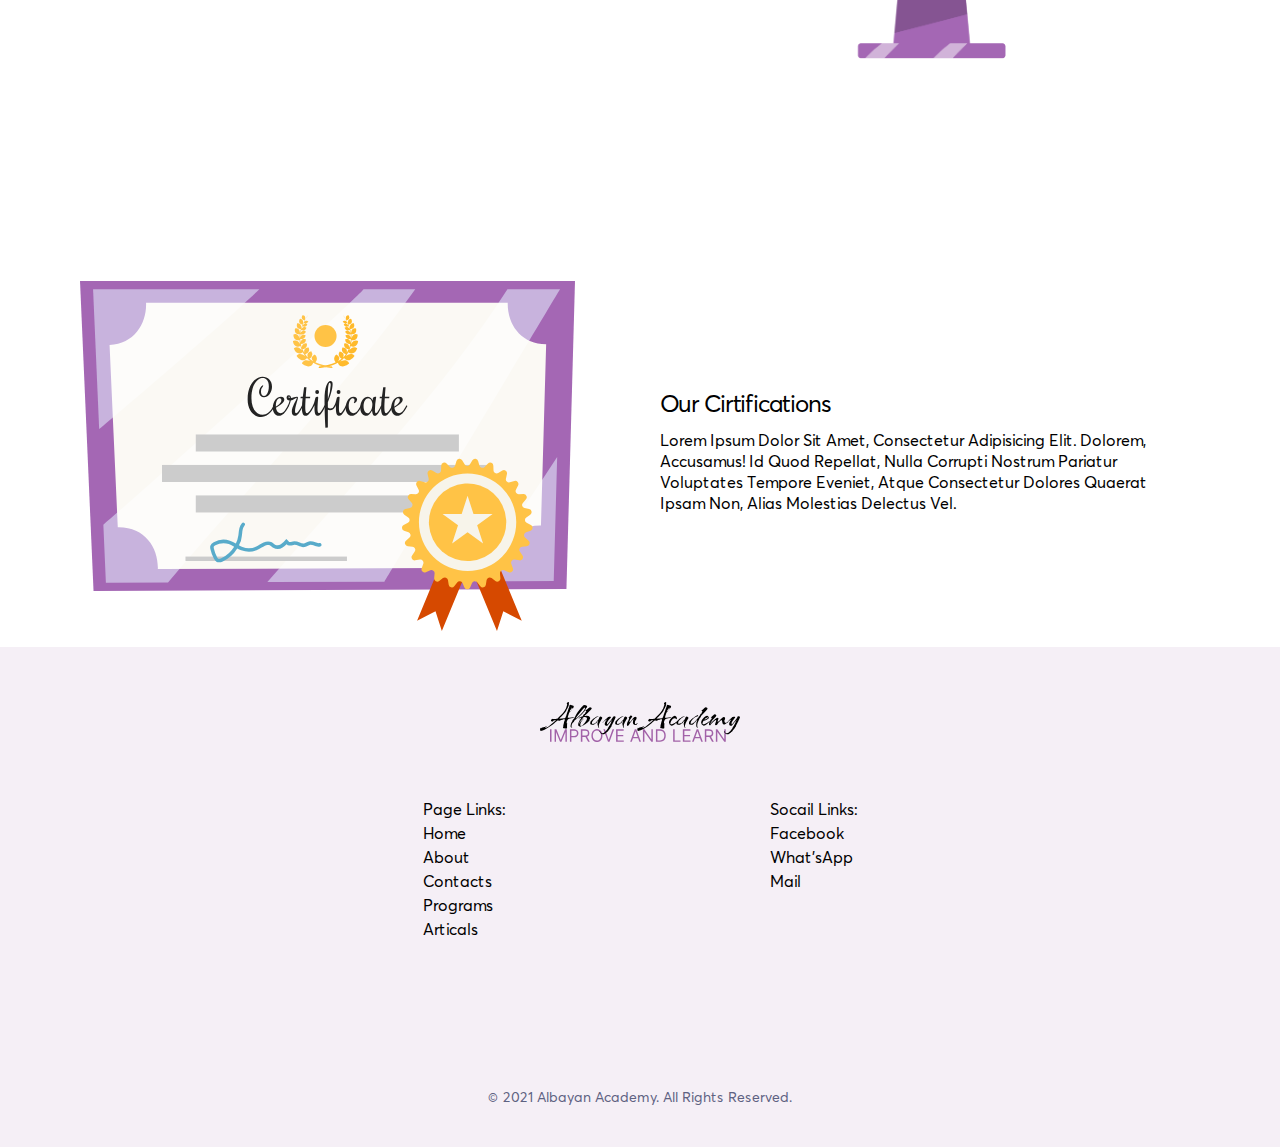
==== commit 72b93464: "about page Done" ====
--- a/public/pages/about.html
+++ b/public/pages/about.html
@@ -70,7 +70,7 @@
         </li>
         <li class="mt-4 md:mt-0">
           <a
-            class="py-[7px] px-[20px] text-xl md:text-sm-[var(--accent-color)] hover:text-white hover:bg-[var(--accent-color)] rounded-full transition"
+            class="py-[7px] px-[20px] text-xl md:text-sm -[var(--accent-color)] hover:text-white hover:bg-[var(--accent-color)] rounded-full transition"
             href="./login.html"
             >Login</a
           >
@@ -115,7 +115,7 @@
           </p>
           <a
             href="#"
-            class=-[var(--accent-color)] py-[10px] px-[20px] text-[14px] rounded-full hover:text-white hover:bg-[var(--accent-color)] transition md:py-[10px] md:px-[20px] md:text-md"
+            class="border border-[var(--accent-color)] py-[10px] px-[20px] text-[14px] rounded-full hover:text-white hover:bg-[var(--accent-color)] transition md:py-[10px] md:px-[20px] md:text-md"
             >Get started</a
           >
         </div>
@@ -179,10 +179,7 @@
         <div
           class="image h-fit w-full flex items-center justify-center md:justify-start my-4 md:w-[50%]"
         >
-          <img
-            src="../images/started.svg"
-            alt="image"
-          />
+          <img src="../images/started.svg" alt="image" />
         </div>
         <div
           class="text flex items-start justify-center flex-col min-h-fit w-full py-[20px] md:p-[20px] md:w-[50%]"
@@ -205,8 +202,8 @@
       <div
         class="section1 mt-[50px] h-fit w-full flex flex-wrap flex-col-reverse md:flex-row-reverse"
       >
-      <div
-      class="text flex items-start justify-center flex-col min-h-fit w-full py-[20px] md:p-[20px] md:w-[50%]"
+        <div
+          class="text flex items-start justify-center flex-col min-h-fit w-full py-[20px] md:p-[20px] md:w-[50%]"
         >
           <h1 class="text-[4.5vw] leading-none md:text-xl xl:text-2xl">
             Our cirtifications
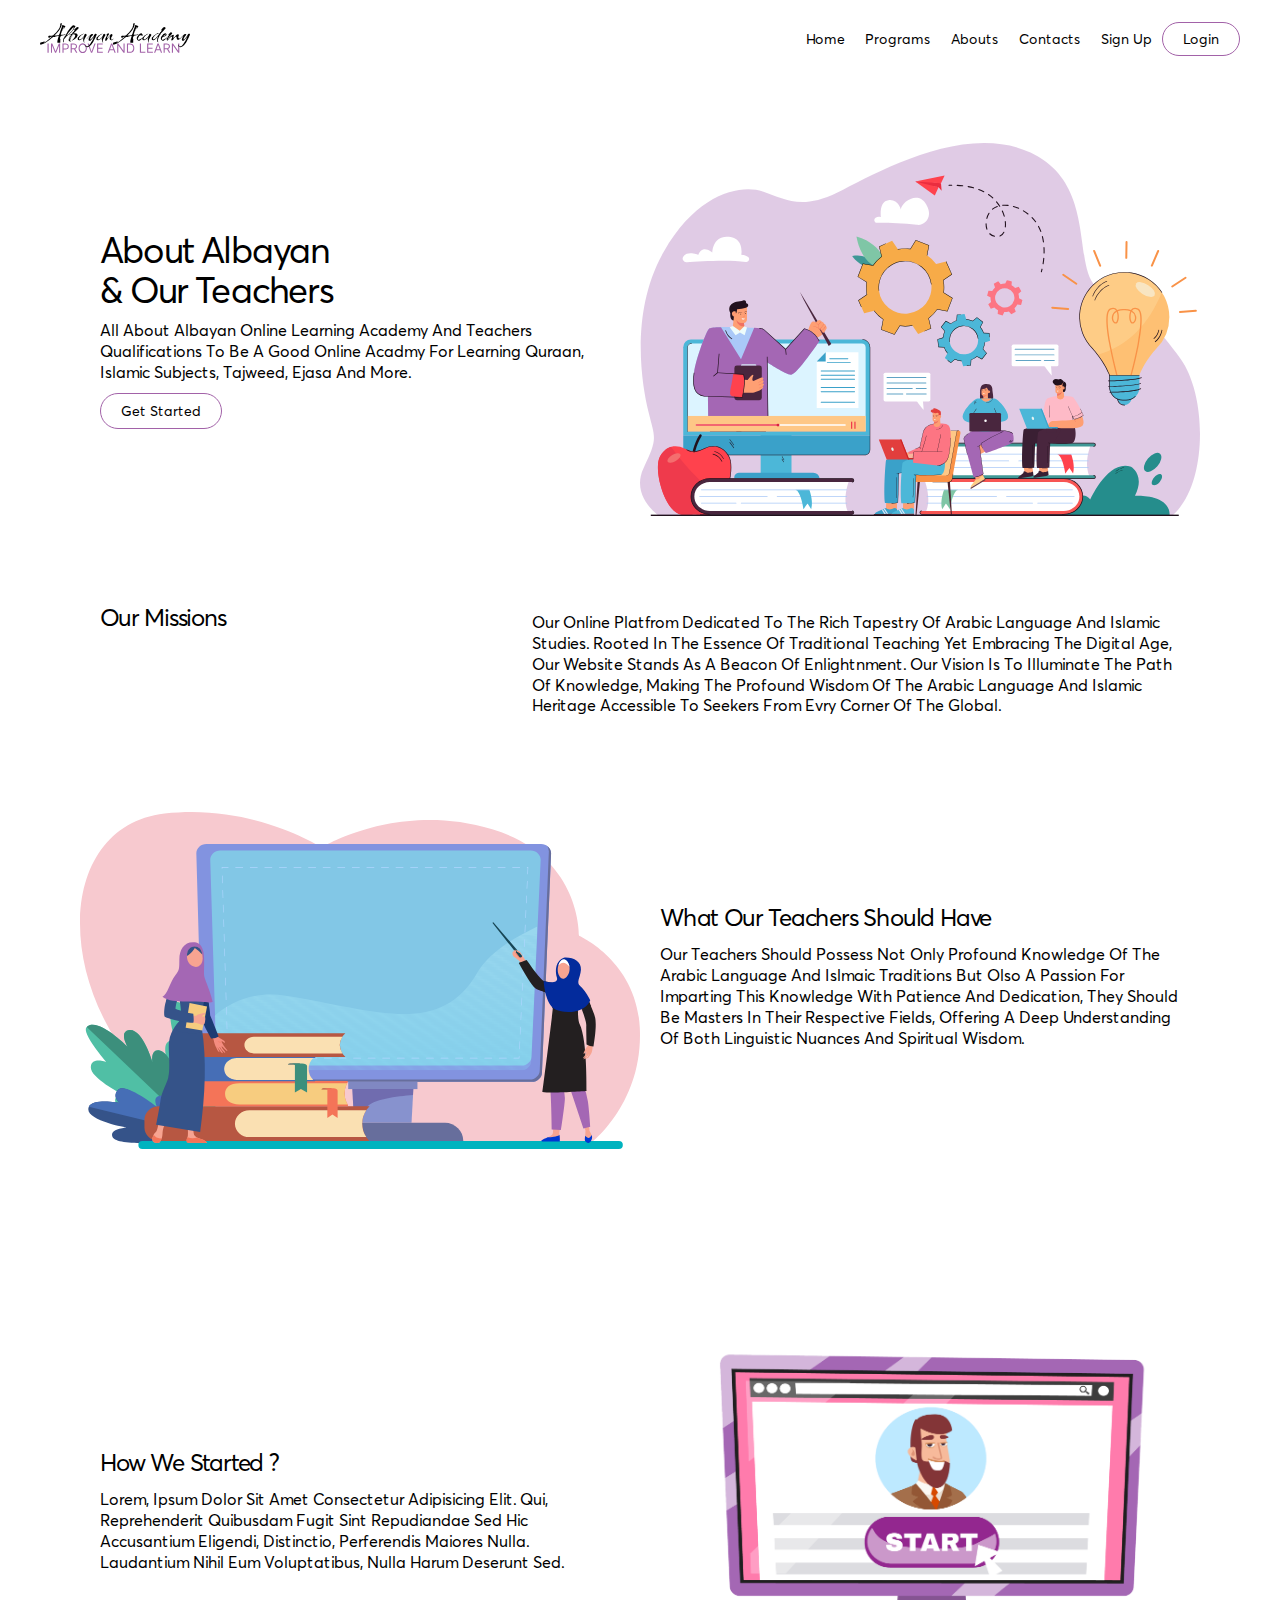
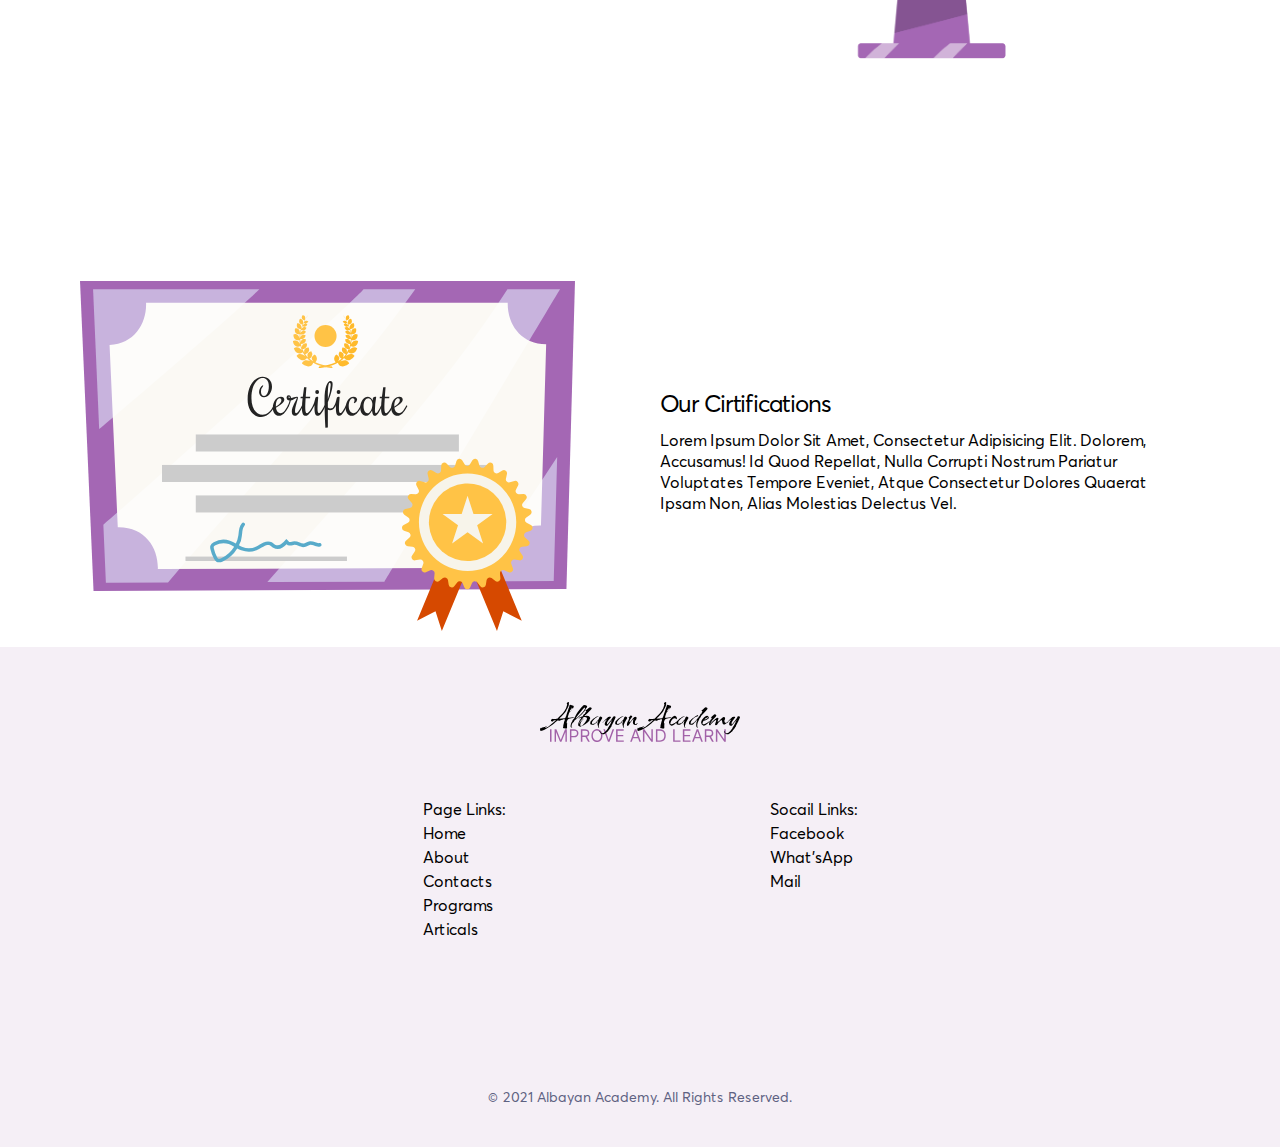
==== commit d421090a: "programs page Done" ====
--- a/public/pages/about.html
+++ b/public/pages/about.html
@@ -43,7 +43,7 @@
         <li class="inline-block">
           <a
             class="px-[10px] leading-8 text-xl md:text-sm md:leading-normal"
-            href="./programs./html"
+            href="./programs.html"
             >Programs</a
           >
         </li>
@@ -70,7 +70,7 @@
         </li>
         <li class="mt-4 md:mt-0">
           <a
-            class="py-[7px] px-[20px] text-xl md:text-sm -[var(--accent-color)] hover:text-white hover:bg-[var(--accent-color)] rounded-full transition"
+            class="py-[7px] px-[20px] text-xl md:text-sm border border-[var(--accent-color)] hover:text-white hover:bg-[var(--accent-color)] rounded-full transition"
             href="./login.html"
             >Login</a
           >
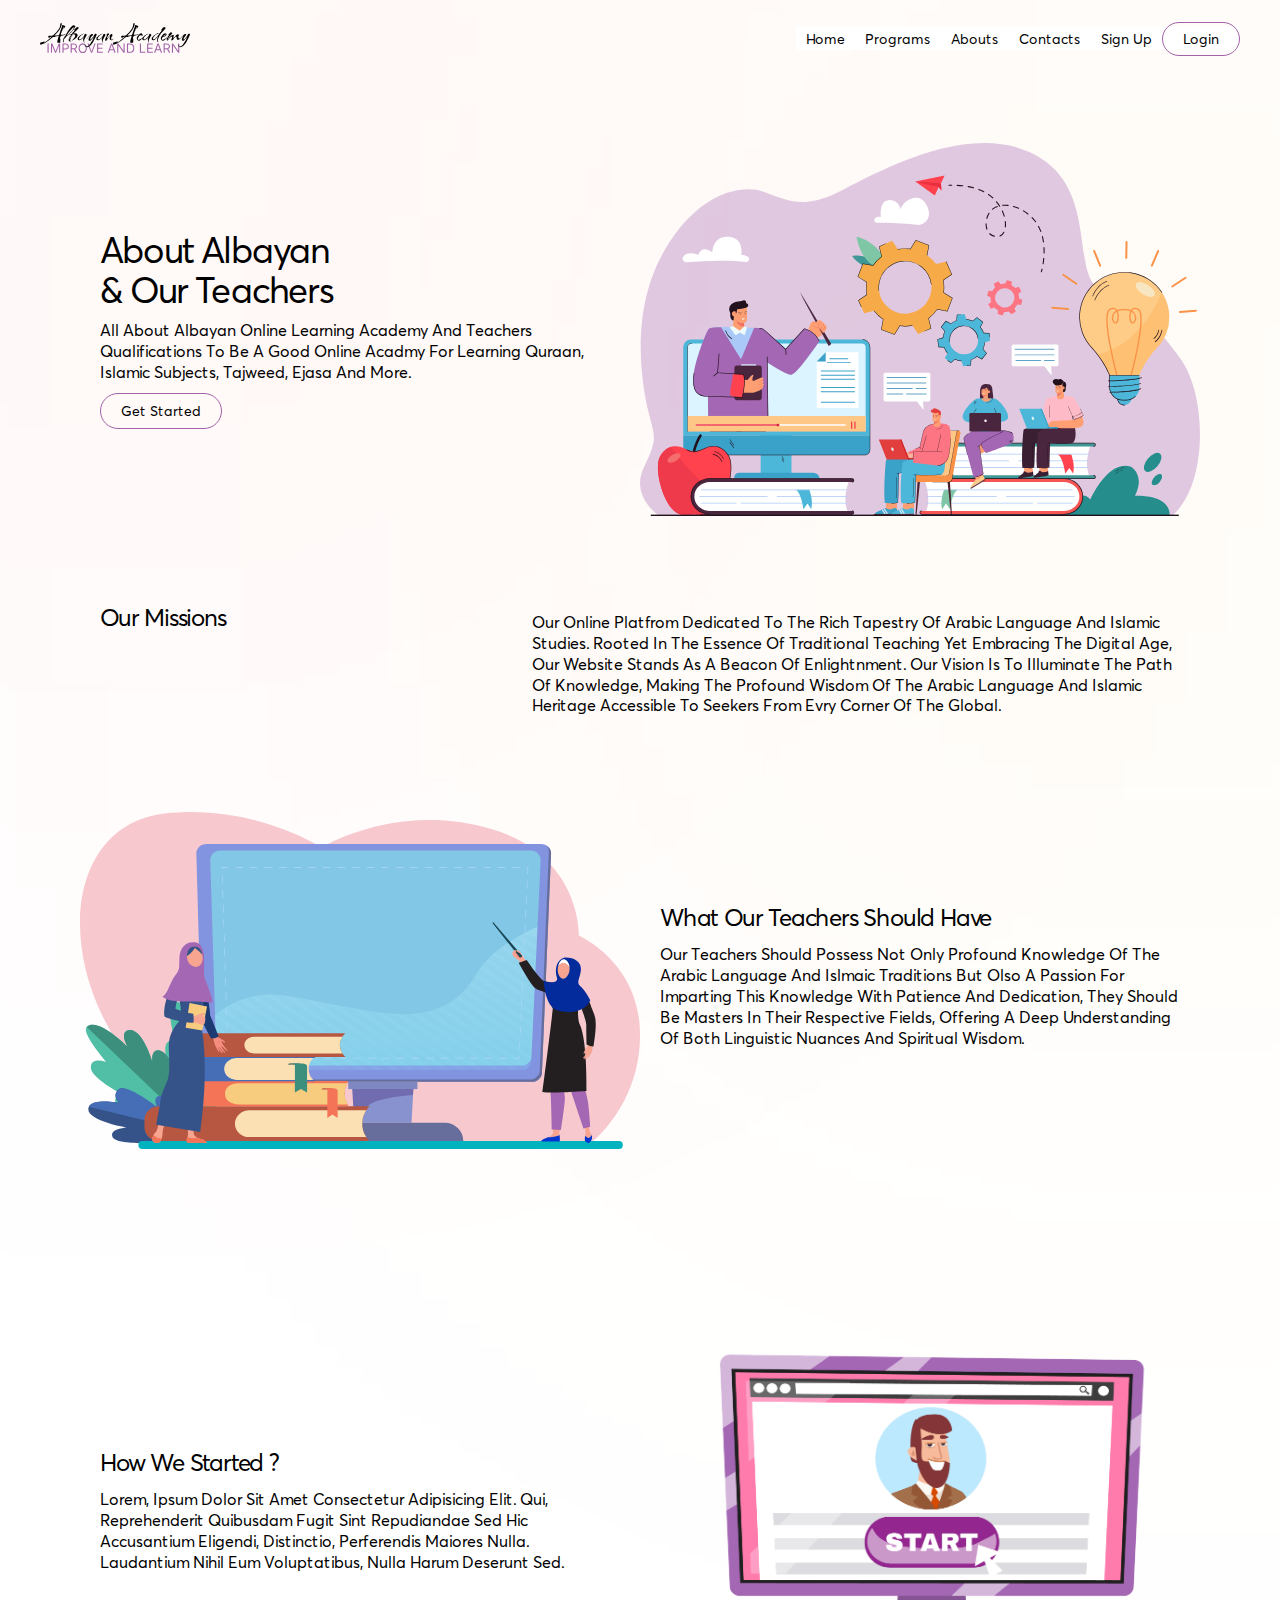
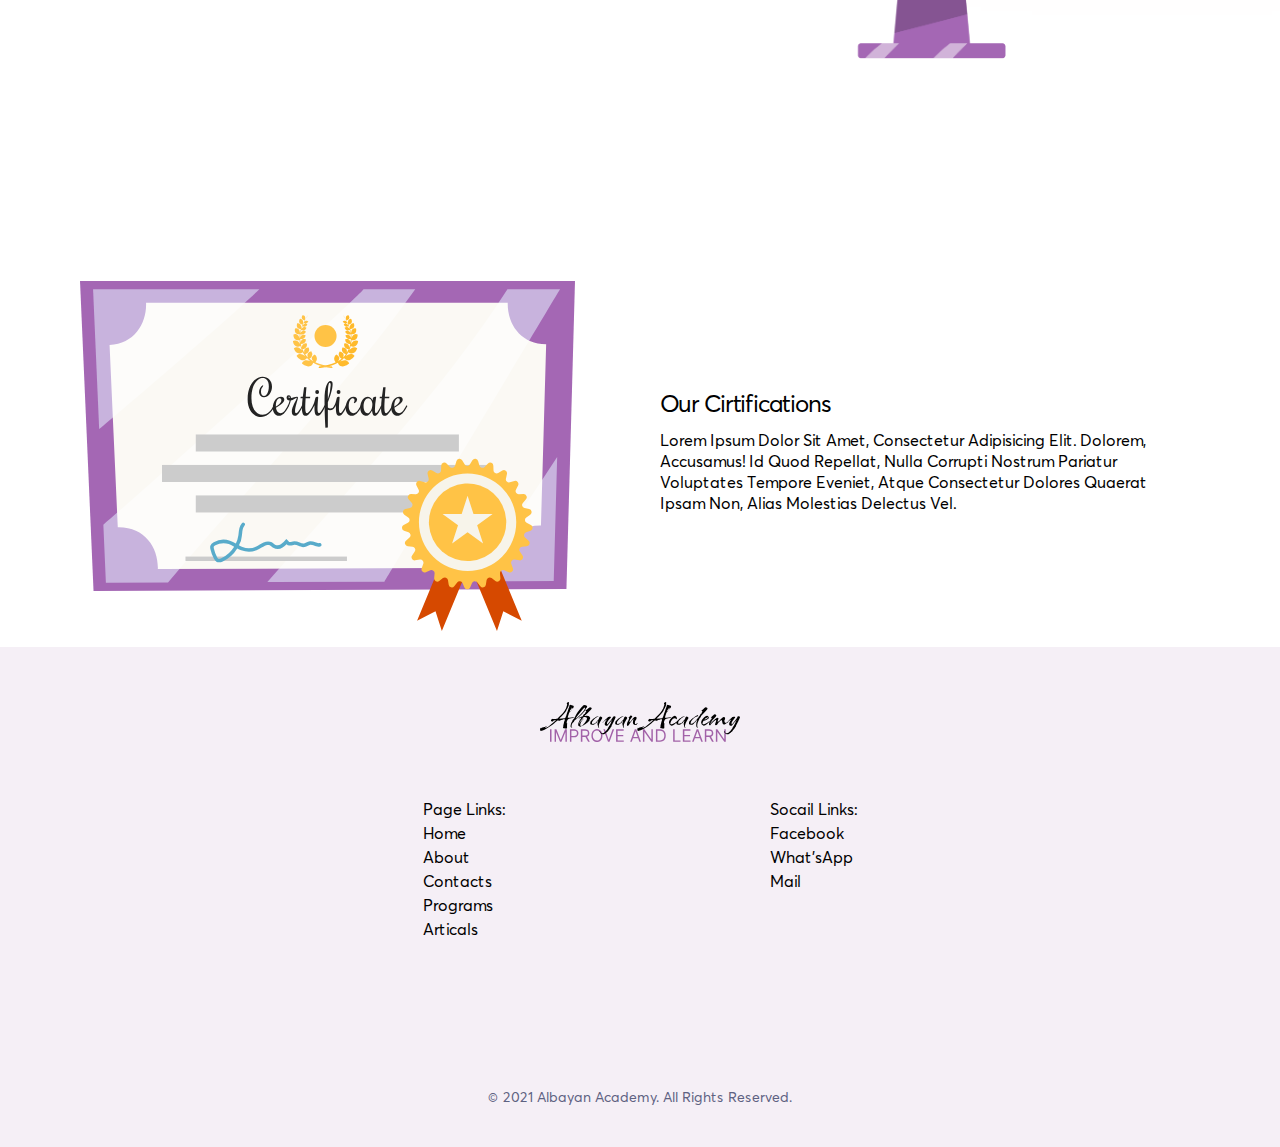
==== commit 23146949: "contacts page Done" ====
--- a/public/pages/about.html
+++ b/public/pages/about.html
@@ -36,7 +36,7 @@
         <li class="inline-block">
           <a
             class="px-[10px] leading-8 text-xl md:text-sm md:leading-normal"
-            href=" "
+            href="./index.html"
             >Home</a
           >
         </li>
--- a/public/styles/style.css
+++ b/public/styles/style.css
@@ -749,6 +749,26 @@
   height: 100vh
 }
 
+.h-\[\]{
+  height: 
+}
+
+.h-\[calc\]{
+  height: calc
+}
+
+.h-\[calc\(\)\]{
+  height: calc()
+}
+
+.h-\[calc\(100vh\)\]{
+  height: calc(100vh)
+}
+
+.h-\[calc\(100vh-600px\)\]{
+  height: calc(100vh - 600px)
+}
+
 .max-h-\[8\.5vh\]{
   max-height: 8.5vh
 }
@@ -827,10 +847,6 @@
 
 .items-center{
   align-items: center
-}
-
-.justify-start{
-  justify-content: flex-start
 }
 
 .justify-center{
@@ -1065,6 +1081,7 @@
   text-decoration: none;
   text-transform: capitalize;
   font-family: "AvertaCY";
+  background: unset;
 }
 
 :root {
@@ -1096,6 +1113,31 @@
   letter-spacing: 0em;
 }
 
+body::before{
+  content: '';
+  position: absolute;
+  top: 0;
+  left: 0;
+  background: red;
+  height: 20%;
+  width: 20%;
+  filter: blur(800px);
+  z-index: -1;
+}
+
+body::after{
+  content: '';
+  position: absolute;
+  top: 50%;
+  transform: translateY(-50%);
+  right: 0;
+  background: orange;
+  height: 20%;
+  width: 20%;
+  filter: blur(800px);
+  z-index: -1;
+}
+
 /* base */
 
 .humberger::before,
@@ -1275,6 +1317,10 @@
     width: 540px
   }
 
+  .sm\:w-\[400px\]{
+    width: 400px
+  }
+
   .sm\:grid-cols-\[140px\2c 1fr\]{
     grid-template-columns: 140px 1fr
   }
@@ -1347,6 +1393,10 @@
     width: 40%
   }
 
+  .md\:w-\[50\%\]{
+    width: 50%
+  }
+
   .md\:w-\[60\%\]{
     width: 60%
   }
@@ -1364,10 +1414,6 @@
     width: fit-content
   }
 
-  .md\:w-\[50\%\]{
-    width: 50%
-  }
-
   .md\:flex-row{
     flex-direction: row
   }
@@ -1382,6 +1428,10 @@
 
   .md\:justify-start{
     justify-content: flex-start
+  }
+
+  .md\:bg-transparent{
+    background-color: transparent
   }
 
   .md\:p-\[20px\]{
@@ -1423,10 +1473,6 @@
 }
 
 @media (min-width: 1024px){
-  .lg\:flex{
-    display: flex
-  }
-
   .lg\:grid{
     display: grid
   }
@@ -1449,10 +1495,6 @@
 
   .lg\:grid-cols-\[40\%\2c 1fr\]{
     grid-template-columns: 40% 1fr
-  }
-
-  .lg\:flex-col{
-    flex-direction: column
   }
 
   .lg\:text-xl{
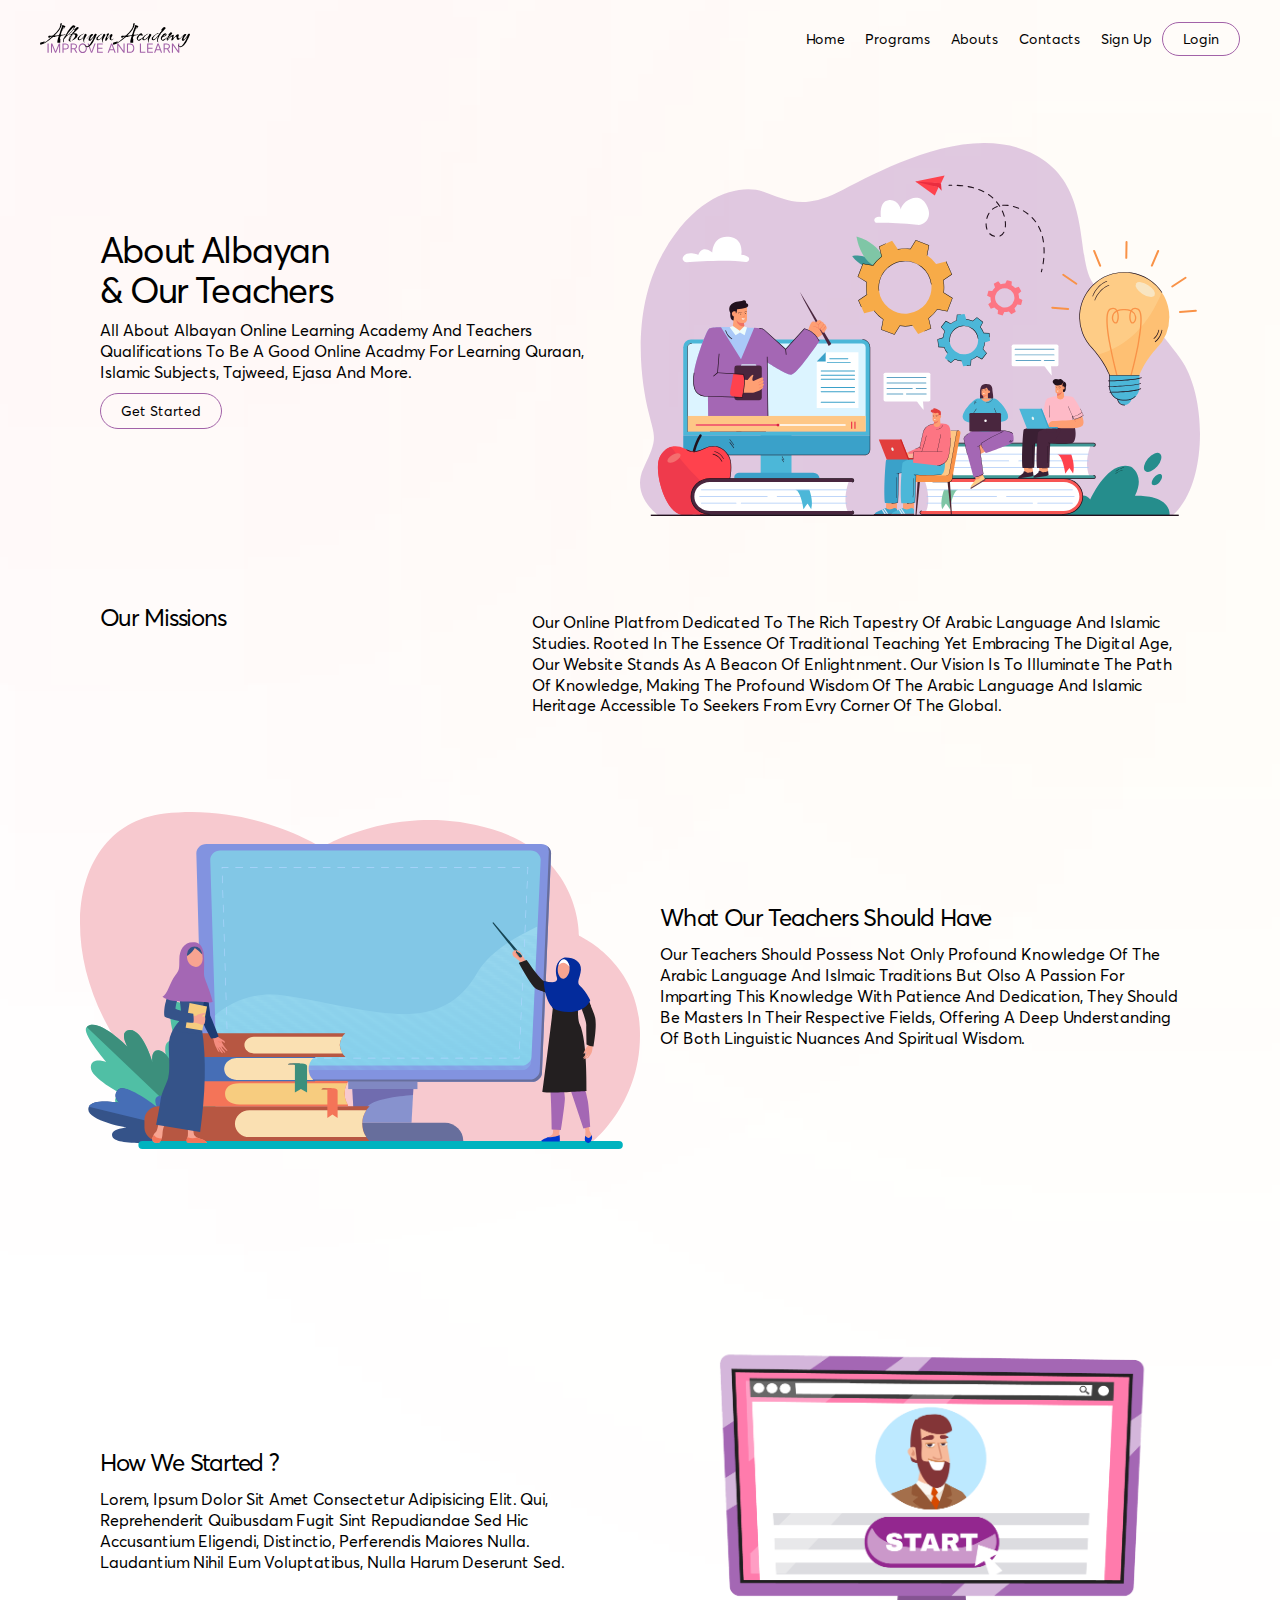
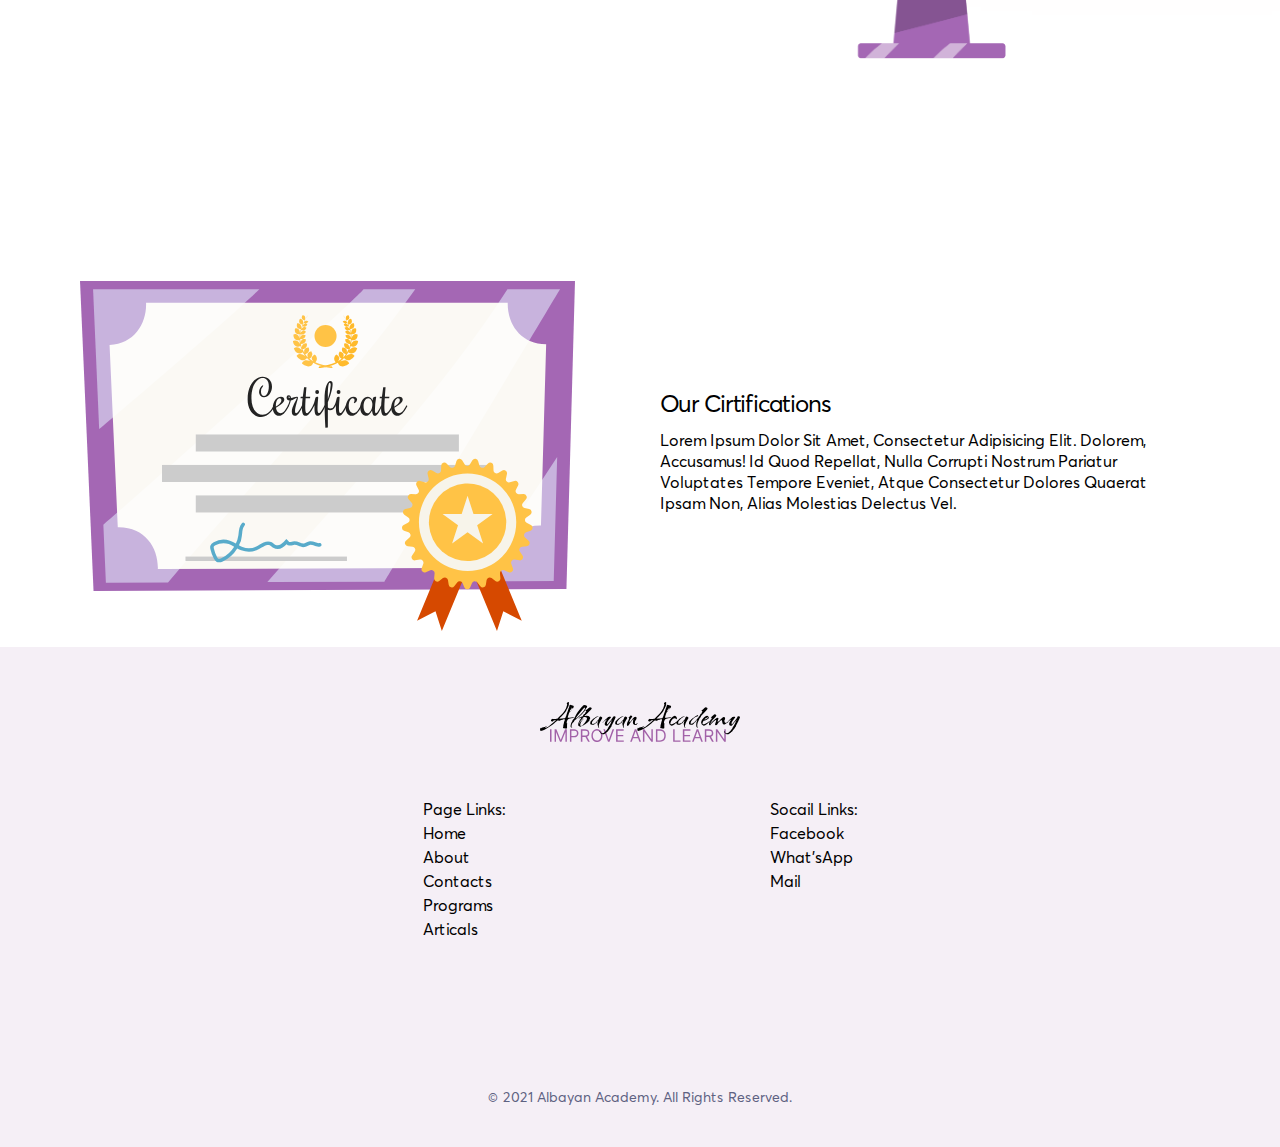
==== commit 5bf8ed44: "Last touches" ====
--- a/public/pages/about.html
+++ b/public/pages/about.html
@@ -31,7 +31,7 @@
         />
       </a>
       <ul
-        class="links flex items-start justify-center flex-col pl-[20vw] fixed top-0 right-[-100%] h-screen w-full bg-white md:relative md:items-center md:flex-row md:pl-0 md:h-fit md:w-fit md:right-0"
+        class="links flex items-start justify-center flex-col pl-[20vw] fixed top-0 right-[-100%] h-screen w-full bg-white md:bg-transparent md:relative md:items-center md:flex-row md:pl-0 md:h-fit md:w-fit md:right-0"
       >
         <li class="inline-block">
           <a
--- a/public/styles/style.css
+++ b/public/styles/style.css
@@ -620,6 +620,10 @@
   left: 0px
 }
 
+.left-\[50\%\]{
+  left: 50%
+}
+
 .right-\[-100\%\]{
   right: -100%
 }
@@ -630,6 +634,18 @@
 
 .top-0{
   top: 0px
+}
+
+.top-\[50\%\]{
+  top: 50%
+}
+
+.top-\[20vh\]{
+  top: 20vh
+}
+
+.top-\[15vh\]{
+  top: 15vh
 }
 
 .z-10{
@@ -660,8 +676,16 @@
   margin-bottom: 50px
 }
 
+.mt-3{
+  margin-top: 0.75rem
+}
+
 .mt-4{
   margin-top: 1rem
+}
+
+.mt-5{
+  margin-top: 1.25rem
 }
 
 .mt-\[50px\]{
@@ -749,26 +773,6 @@
   height: 100vh
 }
 
-.h-\[\]{
-  height: 
-}
-
-.h-\[calc\]{
-  height: calc
-}
-
-.h-\[calc\(\)\]{
-  height: calc()
-}
-
-.h-\[calc\(100vh\)\]{
-  height: calc(100vh)
-}
-
-.h-\[calc\(100vh-600px\)\]{
-  height: calc(100vh - 600px)
-}
-
 .max-h-\[8\.5vh\]{
   max-height: 8.5vh
 }
@@ -786,6 +790,10 @@
   min-height: 70px
 }
 
+.min-h-\[calc\(100vh-600px\)\]{
+  min-height: calc(100vh - 600px)
+}
+
 .min-h-\[calc\(100vh-8\.5vh\)\]{
   min-height: calc(100vh - 8.5vh)
 }
@@ -811,8 +819,32 @@
   width: 25px
 }
 
+.w-\[270px\]{
+  width: 270px
+}
+
+.w-fit{
+  width: -moz-fit-content;
+  width: fit-content
+}
+
 .w-full{
   width: 100%
+}
+
+.translate-x-\[-50\%\]{
+  --tw-translate-x: -50%;
+  transform: translate(var(--tw-translate-x), var(--tw-translate-y)) rotate(var(--tw-rotate)) skewX(var(--tw-skew-x)) skewY(var(--tw-skew-y)) scaleX(var(--tw-scale-x)) scaleY(var(--tw-scale-y))
+}
+
+.translate-y-\[-120\%\]{
+  --tw-translate-y: -120%;
+  transform: translate(var(--tw-translate-x), var(--tw-translate-y)) rotate(var(--tw-rotate)) skewX(var(--tw-skew-x)) skewY(var(--tw-skew-y)) scaleX(var(--tw-scale-x)) scaleY(var(--tw-scale-y))
+}
+
+.translate-y-\[-88\%\]{
+  --tw-translate-y: -88%;
+  transform: translate(var(--tw-translate-x), var(--tw-translate-y)) rotate(var(--tw-rotate)) skewX(var(--tw-skew-x)) skewY(var(--tw-skew-y)) scaleX(var(--tw-scale-x)) scaleY(var(--tw-scale-y))
 }
 
 .cursor-pointer{
@@ -910,6 +942,11 @@
   border-color: var(--accent-color)
 }
 
+.border-gray-300{
+  --tw-border-opacity: 1;
+  border-color: rgb(209 213 219 / var(--tw-border-opacity, 1))
+}
+
 .border-b-\[\#5e6282\]{
   --tw-border-opacity: 1;
   border-bottom-color: rgb(94 98 130 / var(--tw-border-opacity, 1))
@@ -925,6 +962,10 @@
   background-color: rgb(245 239 246 / var(--tw-bg-opacity, 1))
 }
 
+.bg-\[var\(--accent-color\)\]{
+  background-color: var(--accent-color)
+}
+
 .bg-transparent{
   background-color: transparent
 }
@@ -934,6 +975,10 @@
   background-color: rgb(255 255 255 / var(--tw-bg-opacity, 1))
 }
 
+.bg-opacity-30{
+  --tw-bg-opacity: 0.3
+}
+
 .object-cover{
   -o-object-fit: cover;
      object-fit: cover
@@ -958,6 +1003,11 @@
   padding-right: 20px
 }
 
+.py-2{
+  padding-top: 0.5rem;
+  padding-bottom: 0.5rem
+}
+
 .py-\[10px\]{
   padding-top: 10px;
   padding-bottom: 10px
@@ -988,6 +1038,10 @@
   padding-bottom: 7px
 }
 
+.pb-\[20px\]{
+  padding-bottom: 20px
+}
+
 .pb-\[5px\]{
   padding-bottom: 5px
 }
@@ -1047,9 +1101,24 @@
   color: rgb(94 98 130 / var(--tw-text-opacity, 1))
 }
 
+.text-red-700{
+  --tw-text-opacity: 1;
+  color: rgb(185 28 28 / var(--tw-text-opacity, 1))
+}
+
 .text-white{
   --tw-text-opacity: 1;
   color: rgb(255 255 255 / var(--tw-text-opacity, 1))
+}
+
+.underline{
+  text-decoration-line: underline
+}
+
+.shadow-2xl{
+  --tw-shadow: 0 25px 50px -12px rgb(0 0 0 / 0.25);
+  --tw-shadow-colored: 0 25px 50px -12px var(--tw-shadow-color);
+  box-shadow: var(--tw-ring-offset-shadow, 0 0 #0000), var(--tw-ring-shadow, 0 0 #0000), var(--tw-shadow)
 }
 
 .shadow-lg{
@@ -1061,6 +1130,12 @@
 .outline-none{
   outline: 2px solid transparent;
   outline-offset: 2px
+}
+
+.backdrop-blur-sm{
+  --tw-backdrop-blur: blur(4px);
+  -webkit-backdrop-filter: var(--tw-backdrop-blur) var(--tw-backdrop-brightness) var(--tw-backdrop-contrast) var(--tw-backdrop-grayscale) var(--tw-backdrop-hue-rotate) var(--tw-backdrop-invert) var(--tw-backdrop-opacity) var(--tw-backdrop-saturate) var(--tw-backdrop-sepia);
+  backdrop-filter: var(--tw-backdrop-blur) var(--tw-backdrop-brightness) var(--tw-backdrop-contrast) var(--tw-backdrop-grayscale) var(--tw-backdrop-hue-rotate) var(--tw-backdrop-invert) var(--tw-backdrop-opacity) var(--tw-backdrop-saturate) var(--tw-backdrop-sepia)
 }
 
 .transition{
@@ -1225,6 +1300,11 @@
   }
 }
 
+.before\:-z-10::before{
+  content: var(--tw-content);
+  z-index: -10
+}
+
 .before\:my-\[2px\]::before{
   content: var(--tw-content);
   margin-top: 2px;
@@ -1252,6 +1332,11 @@
   background-color: rgb(0 0 0 / var(--tw-bg-opacity, 1))
 }
 
+.after\:-z-10::after{
+  content: var(--tw-content);
+  z-index: -10
+}
+
 .after\:my-\[2px\]::after{
   content: var(--tw-content);
   margin-top: 2px;
@@ -1313,12 +1398,12 @@
     width: 300px
   }
 
+  .sm\:w-\[400px\]{
+    width: 400px
+  }
+
   .sm\:w-\[540px\]{
     width: 540px
-  }
-
-  .sm\:w-\[400px\]{
-    width: 400px
   }
 
   .sm\:grid-cols-\[140px\2c 1fr\]{
